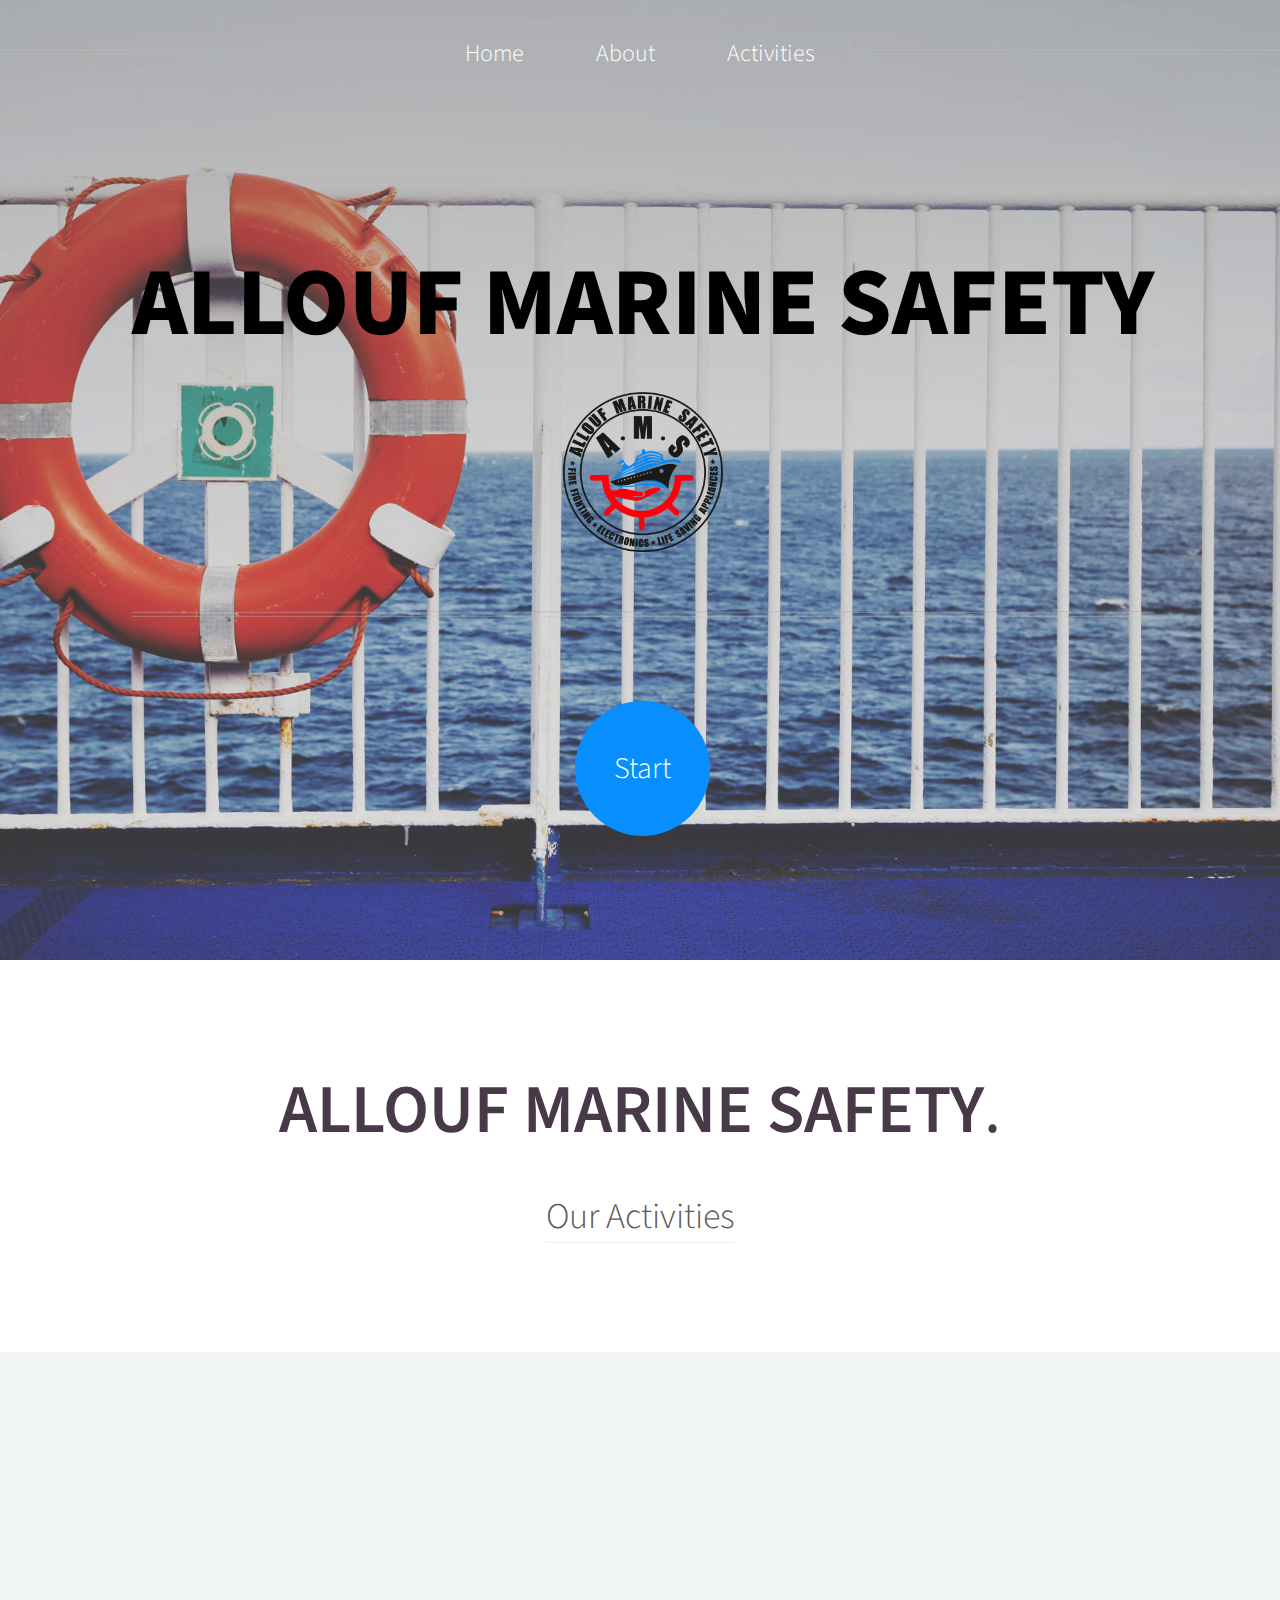
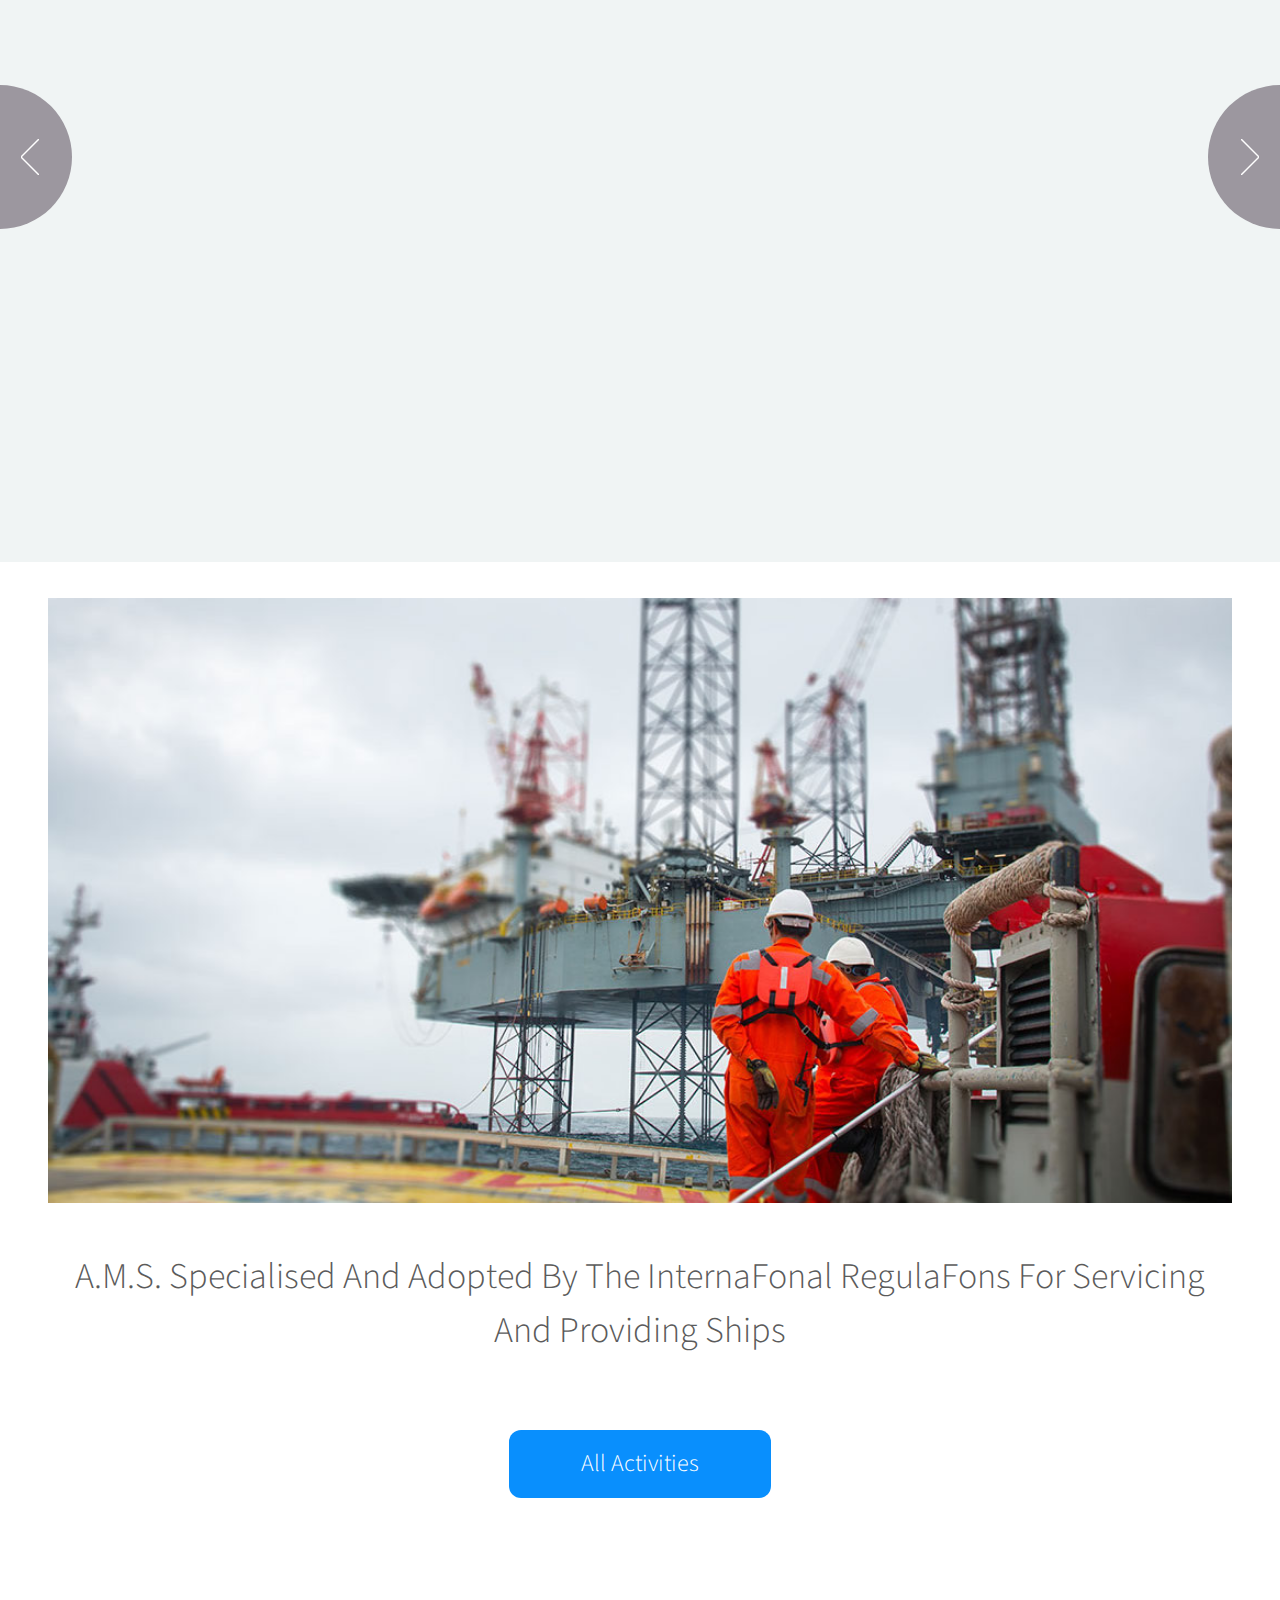
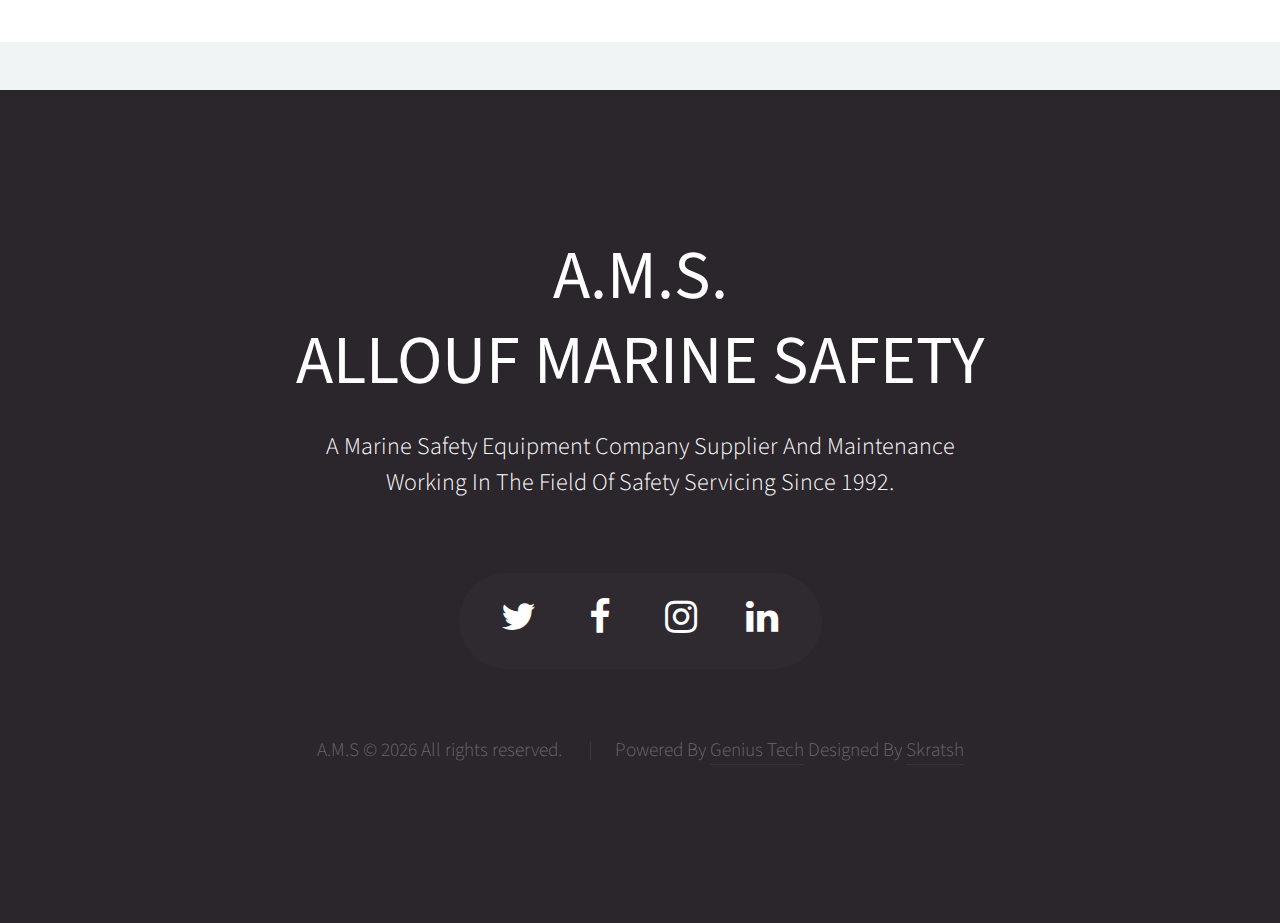
==== index.html @ 30d9bd60 "init" ====
<!DOCTYPE HTML>
<!--

	
-->
<html>

<head>
	<title>A.M.S.</title>
	<meta charset="utf-8" />
	<meta name="viewport" content="width=device-width, initial-scale=1" />
	<!--[if lte IE 8]><script src="assets/js/ie/html5shiv.js"></script><![endif]-->
	<link rel="stylesheet" href="assets/css/main.css" />
	<!--[if lte IE 8]><link rel="stylesheet" href="assets/css/ie8.css" /><![endif]-->
</head>

<body class="homepage">
	<div id="page-wrapper">

		<!-- Header -->
		<div id="header" class="home_bg">

			<!-- Inner -->
			<div class="inner">
				<header>
					<h1><a href="index.html" id="logo">ALLOUF MARINE SAFETY</a></h1>
					<img class="imglogo" src="images/logo.png">
					<hr />
					<!-- <p style="color: #000; font-weight: 700;">A Marine Safety Equipment Company Supplier And Maintenance
						<br>Working In The Field Of Safety Servicing Since 1992.
					</p> -->
				</header>
				<footer>
					<a href="#banner" class="button circled scrolly">Start</a>
				</footer>
			</div>

			<!-- Nav -->
			<nav id="nav">
				<ul>
					<!-- <li><img class="sitelogo" src="images/logo.png"></li> -->
					<li><a href="index.html">Home</a></li>
					<li><a href="about.html">About</a></li>
					<li><a href="Activities.html">Activities</a></li>
				</ul>
			</nav>

		</div>

		<!-- Banner -->
		<section id="banner">
			<header>
				<h2><strong>ALLOUF MARINE SAFETY</strong>.</h2>
				<p>
					<a href="activities.html">Our Activities</a>
				</p>
			</header>
		</section>

		<!-- Carousel -->
		<section class="carousel">
			<div class="reel">

				<article>
					<a href="Fire-Fighting.html" class="image featured"><img src="images/fire.jpg" alt="" /></a class=>
					<header>
						<h3><a>Fire Fighting</a></h3>
					</header>
					<p>We Do All Kinds Of Fire Fighting Equipment Servicing Such As Portable And Fixed Fire
						Extinguishers , Co2 System , E.E.B.D. And Medical Oxygen</p>
					<button><a href="Fire-Fighting.html">Read More</a></button>
				</article>


				<article>
					<a href="Life-Saving Appliances.html" class="image featured"><img src="images/appliances.jpg" alt="" /></a class=>
					<header>
						<h3><a>Life-Saving Appliances</a></h3>
					</header>
					<p>Making Either Annual Or Five Yearly Inspection For Launching Appliances Of Life Boat According To
						Imo Regulation MSC 125 ( 78 )</p>
					<button><a href="Life-Saving Appliances.html">Read More</a></button>
				</article>

				<article>
					<a href="Marine Electronic Equipment.html" class="image featured"><img src="images/electronic.jpg" alt="" /></a class=>
					<header>
						<h3><a>Marine Electronic services</a></h3>
					</header>
					<p>specialized engineers for inspection, maintenance, installing and providing of all radio equipment, electronic devices and GMDSS on board</p>
					<button><a href="Marine Electronic Equipment.html">Read More</a></button>
				</article>


				<article>
					<a href="Marine Technical service.html" class="image featured"><img src="images/technical.jpg" alt="" /></a class=>
					<header>
						<h3><a>Marine Technical service</a></h3>
					</header>
					<p>we provides an important role in maintaining of the operational readiness, safety, and efficiency of marine vessels... etc</p>
					<button><a href="Marine Technical service.html">Read More</a></button>
				</article>



				<article>
					<a href="Marine Electrical services.html" class="image featured"><img src="images/elec.jpg" alt="" /></a class=>
					<header>
						<h3><a>Marine Electrical services</a></h3>
					</header>
					<p>at ALLOUF MARINE SAFETY We provide, installing, wiring, inspection and maintenance of marine electric equipment.</p>
					<button><a href="Marine Electrical services.html">Read More</a></button>
				</article>


				<article>
					<a href="Monitoring and Communication system.html" class="image featured"><img src="images/pic14.jpg" alt="" /></a class=>
					<header>
						<h3><a>Monitoring and Communication system</a></h3>
					</header>
					<p>a veritey of services provided by our team in the service of the companies starting with İnstalling the full system passing with programing and more.</p>
					<button><a href="Monitoring and Communication system.html">Read More</a></button>
				</article>


				<article>
					<a href="Shipping.html" class="image featured"><img src="images/pic36.jpg" alt="" /></a class=>
					<header>
						<h3><a>Shipping services</a></h3>
					</header>
					<p>at ALLOUF MARINE SAFETY We Do All Kinds Of Shipping Servicing, Preparing & Following Up International Safety Management System (Ism).</p>
					<button><a href="Shipping.html">Read More</a></button>
				</article>
			</div>
		</section>
		<!-- Main -->
		<div class="wrapper style2">

			<article id="main" class="container special">
				<br>
				<a href="#" class="image featured"><img src="images/pic06.jpg" alt="" /></a>
				<header>
					<p>
						A.M.S. Specialised And Adopted By The InternaFonal RegulaFons For Servicing And Providing Ships
					</p>
				</header>
				<footer>
					<a href="activities.html" class="button">All Activities</a>
				</footer>
			</article>

		</div>
		<!-- Footer -->
		<div id="footer">
			<div class="container">
				<!-- <hr /> -->
				<center>
					<h2><a href="#">A.M.S. </a></h2>
				</center>
				<div class="row">
					<div class="12u">

						<!-- Contact -->
						<section class="contact">
							<header>
								<h2>ALLOUF MARINE SAFETY</h2>
							</header>
							<p>A Marine Safety Equipment Company Supplier And Maintenance<br>Working In The Field Of
								Safety Servicing Since 1992.</p>
							<ul class="icons">
								<li><a href="http://twitter.com/" target="_blank" class="icon fa-twitter"><span
											class="label">Twitter</span></a></li>
								<li><a href="http://Facebook.com/" target="_blank" class="icon fa-facebook"><span
											class="label">Facebook</span></a></li>
								<li><a href="http://Instagram.com/" target="_blank" class="icon fa-instagram"><span
											class="label">Instagram</span></a></li>
								<li><a href="http://linkedin.com/" target="_blank" class="icon fa-linkedin"><span
											class="label">Linkedin</span></a></li>
							</ul>
						</section>

						<!-- Copyright -->
						<div class="copyright">
							<ul class="menu">
								<li>A.M.S &copy;
									<script type="text/javascript">  document.write(new Date().getFullYear());</script>
									All rights reserved.
								</li>
								<li>Powered By <a href="http://geniustech.net" target="_blank">Genius Tech</a> Designed
									By <a href="http://skratsh.com" target="_blank">Skratsh</a></li>
							</ul>
						</div>

					</div>

				</div>
			</div>
		</div>

	</div>

	<!-- Scripts -->
	<script src="assets/js/jquery.min.js"></script>
	<script src="assets/js/jquery.dropotron.min.js"></script>
	<script src="assets/js/jquery.scrolly.min.js"></script>
	<script src="assets/js/jquery.onvisible.min.js"></script>
	<script src="assets/js/skel.min.js"></script>
	<script src="assets/js/util.js"></script>
	<!--[if lte IE 8]><script src="assets/js/ie/respond.min.js"></script><![endif]-->
	<script src="assets/js/main.js"></script>

</body>

</html>
---- assets/css/main.css ----
@import url("https://fonts.googleapis.com/css?family=Source+Sans+Pro:300,300italic,400,400italic,600");
@import url("font-awesome.min.css");

/*
	A.M.S.
	html5up.net | @ajlkn
	Free for personal and commercial use under the CCA 3.0 license (html5up.net/license)
*/

/* Reset */

html,
body,
div,
span,
applet,
object,
iframe,
h1,
h2,
h3,
h4,
h5,
h6,
p,
blockquote,
pre,
a,
abbr,
acronym,
address,
big,
cite,
code,
del,
dfn,
em,
img,
ins,
kbd,
q,
s,
samp,
small,
strike,
strong,
sub,
sup,
tt,
var,
b,
u,
i,
center,
dl,
dt,
dd,
ol,
ul,
li,
fieldset,
form,
label,
legend,
table,
caption,
tbody,
tfoot,
thead,
tr,
th,
td,
article,
aside,
canvas,
details,
embed,
figure,
figcaption,
footer,
header,
hgroup,
menu,
nav,
output,
ruby,
section,
summary,
time,
mark,
audio,
video {
	margin: 0;
	padding: 0;
	border: 0;
	font-size: 100%;
	font: inherit;
	vertical-align: baseline;
}

article,
aside,
details,
figcaption,
figure,
footer,
header,
hgroup,
menu,
nav,
section {
	display: block;
}

body {
	line-height: 1;
}

ol,
ul {
	list-style: none;
}

blockquote,
q {
	quotes: none;
}

blockquote:before,
blockquote:after,
q:before,
q:after {
	content: '';
	content: none;
}

table {
	border-collapse: collapse;
	border-spacing: 0;
}

body {
	-webkit-text-size-adjust: none;
	
}

/* Box Model */

*,
*:before,
*:after {
	-moz-box-sizing: border-box;
	-webkit-box-sizing: border-box;
	box-sizing: border-box;
}

/* Containers */

.container {
	margin-left: auto;
	margin-right: auto;
}

.container.\31 25\25 {
	width: 100%;
	max-width: 1750px;
	min-width: 1400px;
}

.container.\37 5\25 {
	width: 1050px;
}

.container.\35 0\25 {
	width: 700px;
}

.container.\32 5\25 {
	width: 350px;
}

.container {
	width: 1400px;
}

@media screen and (max-width: 1680px) {

	.container.\31 25\25 {
		width: 100%;
		max-width: 1500px;
		min-width: 1200px;
	}

	.container.\37 5\25 {
		width: 900px;
	}

	.container.\35 0\25 {
		width: 600px;
	}

	.container.\32 5\25 {
		width: 300px;
	}

	.container {
		width: 1200px;
	}

}

@media screen and (max-width: 1280px) {

	.container.\31 25\25 {
		width: 100%;
		max-width: 125%;
		min-width: 100%;
	}

	.container.\37 5\25 {
		width: 75%;
	}

	.container.\35 0\25 {
		width: 50%;
	}

	.container.\32 5\25 {
		width: 25%;
	}

	.container {
		width: 100%;
	}

}

@media screen and (max-width: 960px) {

	.container.\31 25\25 {
		width: 100%;
		max-width: 125%;
		min-width: 100%;
	}

	.container.\37 5\25 {
		width: 75%;
	}

	.container.\35 0\25 {
		width: 50%;
	}

	.container.\32 5\25 {
		width: 25%;
	}

	.container {
		width: 100%;
	}

}

@media screen and (max-width: 840px) {

	.container.\31 25\25 {
		width: 100%;
		max-width: 125%;
		min-width: 100%;
	}

	.container.\37 5\25 {
		width: 75%;
	}

	.container.\35 0\25 {
		width: 50%;
	}

	.container.\32 5\25 {
		width: 25%;
	}

	.container {
		width: 100% !important;
	}

}

@media screen and (max-width: 736px) {

	.container.\31 25\25 {
		width: 100%;
		max-width: 125%;
		min-width: 100%;
	}

	.container.\37 5\25 {
		width: 75%;
	}

	.container.\35 0\25 {
		width: 50%;
	}

	.container.\32 5\25 {
		width: 25%;
	}

	.container {
		width: 100% !important;
	}

}

/* Grid */

.row {
	border-bottom: solid 1px transparent;
	-moz-box-sizing: border-box;
	-webkit-box-sizing: border-box;
	box-sizing: border-box;
}

.row>* {
	float: left;
	-moz-box-sizing: border-box;
	-webkit-box-sizing: border-box;
	box-sizing: border-box;
}

.row:after,
.row:before {
	content: '';
	display: block;
	clear: both;
	height: 0;
}

.row.uniform>*> :first-child {
	margin-top: 0;
}

.row.uniform>*> :last-child {
	margin-bottom: 0;
}

.row.\30 \25>* {
	padding: 0px 0 0 0px;
}

.row.\30 \25 {
	margin: 0px 0 -1px 0px;
}

.row.uniform.\30 \25>* {
	padding: 0px 0 0 0px;
}

.row.uniform.\30 \25 {
	margin: 0px 0 -1px 0px;
}

.row>* {
	padding: 48px 0 0 48px;
}

.row {
	margin: -48px 0 -1px -48px;
}

.row.uniform>* {
	padding: 48px 0 0 48px;
}

.row.uniform {
	margin: -48px 0 -1px -48px;
}

.row.\32 00\25>* {
	padding: 96px 0 0 96px;
}

.row.\32 00\25 {
	margin: -96px 0 -1px -96px;
}

.row.uniform.\32 00\25>* {
	padding: 96px 0 0 96px;
}

.row.uniform.\32 00\25 {
	margin: -96px 0 -1px -96px;
}

.row.\31 50\25>* {
	padding: 72px 0 0 72px;
}

.row.\31 50\25 {
	margin: -72px 0 -1px -72px;
}

.row.uniform.\31 50\25>* {
	padding: 72px 0 0 72px;
}

.row.uniform.\31 50\25 {
	margin: -72px 0 -1px -72px;
}

.row.\35 0\25>* {
	padding: 24px 0 0 24px;
}

.row.\35 0\25 {
	margin: -24px 0 -1px -24px;
}

.row.uniform.\35 0\25>* {
	padding: 24px 0 0 24px;
}

.row.uniform.\35 0\25 {
	margin: -24px 0 -1px -24px;
}

.row.\32 5\25>* {
	padding: 12px 0 0 12px;
}

.row.\32 5\25 {
	margin: -12px 0 -1px -12px;
}

.row.uniform.\32 5\25>* {
	padding: 12px 0 0 12px;
}

.row.uniform.\32 5\25 {
	margin: -12px 0 -1px -12px;
}

.\31 2u,
.\31 2u\24 {
	width: 100%;
	clear: none;
	margin-left: 0;
}

.\31 1u,
.\31 1u\24 {
	width: 91.6666666667%;
	clear: none;
	margin-left: 0;
}

.\31 0u,
.\31 0u\24 {
	width: 83.3333333333%;
	clear: none;
	margin-left: 0;
}

.\39 u,
.\39 u\24 {
	width: 75%;
	clear: none;
	margin-left: 0;
}

.\38 u,
.\38 u\24 {
	width: 66.6666666667%;
	clear: none;
	margin-left: 0;
}

.\37 u,
.\37 u\24 {
	width: 58.3333333333%;
	clear: none;
	margin-left: 0;
}

.\36 u,
.\36 u\24 {
	width: 50%;
	clear: none;
	margin-left: 0;
}

.\35 u,
.\35 u\24 {
	width: 41.6666666667%;
	clear: none;
	margin-left: 0;
}

.\34 u,
.\34 u\24 {
	width: 33.3333333333%;
	clear: none;
	margin-left: 0;
}

.\33 u,
.\33 u\24 {
	width: 25%;
	clear: none;
	margin-left: 0;
}

.\32 u,
.\32 u\24 {
	width: 16.6666666667%;
	clear: none;
	margin-left: 0;
}

.\31 u,
.\31 u\24 {
	width: 8.3333333333%;
	clear: none;
	margin-left: 0;
}

.\31 2u\24+*,
.\31 1u\24+*,
.\31 0u\24+*,
.\39 u\24+*,
.\38 u\24+*,
.\37 u\24+*,
.\36 u\24+*,
.\35 u\24+*,
.\34 u\24+*,
.\33 u\24+*,
.\32 u\24+*,
.\31 u\24+* {
	clear: left;
}

.\-11u {
	margin-left: 91.66667%;
}

.\-10u {
	margin-left: 83.33333%;
}

.\-9u {
	margin-left: 75%;
}

.\-8u {
	margin-left: 66.66667%;
}

.\-7u {
	margin-left: 58.33333%;
}

.\-6u {
	margin-left: 50%;
}

.\-5u {
	margin-left: 41.66667%;
}

.\-4u {
	margin-left: 33.33333%;
}

.\-3u {
	margin-left: 25%;
}

.\-2u {
	margin-left: 16.66667%;
}

.\-1u {
	margin-left: 8.33333%;
}

@media screen and (max-width: 1680px) {

	.row>* {
		padding: 48px 0 0 48px;
	}

	.row {
		margin: -48px 0 -1px -48px;
	}

	.row.uniform>* {
		padding: 48px 0 0 48px;
	}

	.row.uniform {
		margin: -48px 0 -1px -48px;
	}

	.row.\32 00\25>* {
		padding: 96px 0 0 96px;
	}

	.row.\32 00\25 {
		margin: -96px 0 -1px -96px;
	}

	.row.uniform.\32 00\25>* {
		padding: 96px 0 0 96px;
	}

	.row.uniform.\32 00\25 {
		margin: -96px 0 -1px -96px;
	}

	.row.\31 50\25>* {
		padding: 72px 0 0 72px;
	}

	.row.\31 50\25 {
		margin: -72px 0 -1px -72px;
	}

	.row.uniform.\31 50\25>* {
		padding: 72px 0 0 72px;
	}

	.row.uniform.\31 50\25 {
		margin: -72px 0 -1px -72px;
	}

	.row.\35 0\25>* {
		padding: 24px 0 0 24px;
	}

	.row.\35 0\25 {
		margin: -24px 0 -1px -24px;
	}

	.row.uniform.\35 0\25>* {
		padding: 24px 0 0 24px;
	}

	.row.uniform.\35 0\25 {
		margin: -24px 0 -1px -24px;
	}

	.row.\32 5\25>* {
		padding: 12px 0 0 12px;
	}

	.row.\32 5\25 {
		margin: -12px 0 -1px -12px;
	}

	.row.uniform.\32 5\25>* {
		padding: 12px 0 0 12px;
	}

	.row.uniform.\32 5\25 {
		margin: -12px 0 -1px -12px;
	}

	.\31 2u\28wide\29,
	.\31 2u\24\28wide\29 {
		width: 100%;
		clear: none;
		margin-left: 0;
	}

	.\31 1u\28wide\29,
	.\31 1u\24\28wide\29 {
		width: 91.6666666667%;
		clear: none;
		margin-left: 0;
	}

	.\31 0u\28wide\29,
	.\31 0u\24\28wide\29 {
		width: 83.3333333333%;
		clear: none;
		margin-left: 0;
	}

	.\39 u\28wide\29,
	.\39 u\24\28wide\29 {
		width: 75%;
		clear: none;
		margin-left: 0;
	}

	.\38 u\28wide\29,
	.\38 u\24\28wide\29 {
		width: 66.6666666667%;
		clear: none;
		margin-left: 0;
	}

	.\37 u\28wide\29,
	.\37 u\24\28wide\29 {
		width: 58.3333333333%;
		clear: none;
		margin-left: 0;
	}

	.\36 u\28wide\29,
	.\36 u\24\28wide\29 {
		width: 50%;
		clear: none;
		margin-left: 0;
	}

	.\35 u\28wide\29,
	.\35 u\24\28wide\29 {
		width: 41.6666666667%;
		clear: none;
		margin-left: 0;
	}

	.\34 u\28wide\29,
	.\34 u\24\28wide\29 {
		width: 33.3333333333%;
		clear: none;
		margin-left: 0;
	}

	.\33 u\28wide\29,
	.\33 u\24\28wide\29 {
		width: 25%;
		clear: none;
		margin-left: 0;
	}

	.\32 u\28wide\29,
	.\32 u\24\28wide\29 {
		width: 16.6666666667%;
		clear: none;
		margin-left: 0;
	}

	.\31 u\28wide\29,
	.\31 u\24\28wide\29 {
		width: 8.3333333333%;
		clear: none;
		margin-left: 0;
	}

	.\31 2u\24\28wide\29+*,
	.\31 1u\24\28wide\29+*,
	.\31 0u\24\28wide\29+*,
	.\39 u\24\28wide\29+*,
	.\38 u\24\28wide\29+*,
	.\37 u\24\28wide\29+*,
	.\36 u\24\28wide\29+*,
	.\35 u\24\28wide\29+*,
	.\34 u\24\28wide\29+*,
	.\33 u\24\28wide\29+*,
	.\32 u\24\28wide\29+*,
	.\31 u\24\28wide\29+* {
		clear: left;
	}

	.\-11u\28wide\29 {
		margin-left: 91.66667%;
	}

	.\-10u\28wide\29 {
		margin-left: 83.33333%;
	}

	.\-9u\28wide\29 {
		margin-left: 75%;
	}

	.\-8u\28wide\29 {
		margin-left: 66.66667%;
	}

	.\-7u\28wide\29 {
		margin-left: 58.33333%;
	}

	.\-6u\28wide\29 {
		margin-left: 50%;
	}

	.\-5u\28wide\29 {
		margin-left: 41.66667%;
	}

	.\-4u\28wide\29 {
		margin-left: 33.33333%;
	}

	.\-3u\28wide\29 {
		margin-left: 25%;
	}

	.\-2u\28wide\29 {
		margin-left: 16.66667%;
	}

	.\-1u\28wide\29 {
		margin-left: 8.33333%;
	}

}

@media screen and (max-width: 1280px) {

	.row>* {
		padding: 36px 0 0 36px;
	}

	.row {
		margin: -36px 0 -1px -36px;
	}

	.row.uniform>* {
		padding: 36px 0 0 36px;
	}

	.row.uniform {
		margin: -36px 0 -1px -36px;
	}

	.row.\32 00\25>* {
		padding: 72px 0 0 72px;
	}

	.row.\32 00\25 {
		margin: -72px 0 -1px -72px;
	}

	.row.uniform.\32 00\25>* {
		padding: 72px 0 0 72px;
	}

	.row.uniform.\32 00\25 {
		margin: -72px 0 -1px -72px;
	}

	.row.\31 50\25>* {
		padding: 54px 0 0 54px;
	}

	.row.\31 50\25 {
		margin: -54px 0 -1px -54px;
	}

	.row.uniform.\31 50\25>* {
		padding: 54px 0 0 54px;
	}

	.row.uniform.\31 50\25 {
		margin: -54px 0 -1px -54px;
	}

	.row.\35 0\25>* {
		padding: 18px 0 0 18px;
	}

	.row.\35 0\25 {
		margin: -18px 0 -1px -18px;
	}

	.row.uniform.\35 0\25>* {
		padding: 18px 0 0 18px;
	}

	.row.uniform.\35 0\25 {
		margin: -18px 0 -1px -18px;
	}

	.row.\32 5\25>* {
		padding: 9px 0 0 9px;
	}

	.row.\32 5\25 {
		margin: -9px 0 -1px -9px;
	}

	.row.uniform.\32 5\25>* {
		padding: 9px 0 0 9px;
	}

	.row.uniform.\32 5\25 {
		margin: -9px 0 -1px -9px;
	}

	.\31 2u\28normal\29,
	.\31 2u\24\28normal\29 {
		width: 100%;
		clear: none;
		margin-left: 0;
	}

	.\31 1u\28normal\29,
	.\31 1u\24\28normal\29 {
		width: 91.6666666667%;
		clear: none;
		margin-left: 0;
	}

	.\31 0u\28normal\29,
	.\31 0u\24\28normal\29 {
		width: 83.3333333333%;
		clear: none;
		margin-left: 0;
	}

	.\39 u\28normal\29,
	.\39 u\24\28normal\29 {
		width: 75%;
		clear: none;
		margin-left: 0;
	}

	.\38 u\28normal\29,
	.\38 u\24\28normal\29 {
		width: 66.6666666667%;
		clear: none;
		margin-left: 0;
	}

	.\37 u\28normal\29,
	.\37 u\24\28normal\29 {
		width: 58.3333333333%;
		clear: none;
		margin-left: 0;
	}

	.\36 u\28normal\29,
	.\36 u\24\28normal\29 {
		width: 50%;
		clear: none;
		margin-left: 0;
	}

	.\35 u\28normal\29,
	.\35 u\24\28normal\29 {
		width: 41.6666666667%;
		clear: none;
		margin-left: 0;
	}

	.\34 u\28normal\29,
	.\34 u\24\28normal\29 {
		width: 33.3333333333%;
		clear: none;
		margin-left: 0;
	}

	.\33 u\28normal\29,
	.\33 u\24\28normal\29 {
		width: 25%;
		clear: none;
		margin-left: 0;
	}

	.\32 u\28normal\29,
	.\32 u\24\28normal\29 {
		width: 16.6666666667%;
		clear: none;
		margin-left: 0;
	}

	.\31 u\28normal\29,
	.\31 u\24\28normal\29 {
		width: 8.3333333333%;
		clear: none;
		margin-left: 0;
	}

	.\31 2u\24\28normal\29+*,
	.\31 1u\24\28normal\29+*,
	.\31 0u\24\28normal\29+*,
	.\39 u\24\28normal\29+*,
	.\38 u\24\28normal\29+*,
	.\37 u\24\28normal\29+*,
	.\36 u\24\28normal\29+*,
	.\35 u\24\28normal\29+*,
	.\34 u\24\28normal\29+*,
	.\33 u\24\28normal\29+*,
	.\32 u\24\28normal\29+*,
	.\31 u\24\28normal\29+* {
		clear: left;
	}

	.\-11u\28normal\29 {
		margin-left: 91.66667%;
	}

	.\-10u\28normal\29 {
		margin-left: 83.33333%;
	}

	.\-9u\28normal\29 {
		margin-left: 75%;
	}

	.\-8u\28normal\29 {
		margin-left: 66.66667%;
	}

	.\-7u\28normal\29 {
		margin-left: 58.33333%;
	}

	.\-6u\28normal\29 {
		margin-left: 50%;
	}

	.\-5u\28normal\29 {
		margin-left: 41.66667%;
	}

	.\-4u\28normal\29 {
		margin-left: 33.33333%;
	}

	.\-3u\28normal\29 {
		margin-left: 25%;
	}

	.\-2u\28normal\29 {
		margin-left: 16.66667%;
	}

	.\-1u\28normal\29 {
		margin-left: 8.33333%;
	}

}

@media screen and (max-width: 960px) {

	.row>* {
		padding: 32px 0 0 32px;
	}

	.row {
		margin: -32px 0 -1px -32px;
	}

	.row.uniform>* {
		padding: 32px 0 0 32px;
	}

	.row.uniform {
		margin: -32px 0 -1px -32px;
	}

	.row.\32 00\25>* {
		padding: 64px 0 0 64px;
	}

	.row.\32 00\25 {
		margin: -64px 0 -1px -64px;
	}

	.row.uniform.\32 00\25>* {
		padding: 64px 0 0 64px;
	}

	.row.uniform.\32 00\25 {
		margin: -64px 0 -1px -64px;
	}

	.row.\31 50\25>* {
		padding: 48px 0 0 48px;
	}

	.row.\31 50\25 {
		margin: -48px 0 -1px -48px;
	}

	.row.uniform.\31 50\25>* {
		padding: 48px 0 0 48px;
	}

	.row.uniform.\31 50\25 {
		margin: -48px 0 -1px -48px;
	}

	.row.\35 0\25>* {
		padding: 16px 0 0 16px;
	}

	.row.\35 0\25 {
		margin: -16px 0 -1px -16px;
	}

	.row.uniform.\35 0\25>* {
		padding: 16px 0 0 16px;
	}

	.row.uniform.\35 0\25 {
		margin: -16px 0 -1px -16px;
	}

	.row.\32 5\25>* {
		padding: 8px 0 0 8px;
	}

	.row.\32 5\25 {
		margin: -8px 0 -1px -8px;
	}

	.row.uniform.\32 5\25>* {
		padding: 8px 0 0 8px;
	}

	.row.uniform.\32 5\25 {
		margin: -8px 0 -1px -8px;
	}

	.\31 2u\28narrow\29,
	.\31 2u\24\28narrow\29 {
		width: 100%;
		clear: none;
		margin-left: 0;
	}

	.\31 1u\28narrow\29,
	.\31 1u\24\28narrow\29 {
		width: 91.6666666667%;
		clear: none;
		margin-left: 0;
	}

	.\31 0u\28narrow\29,
	.\31 0u\24\28narrow\29 {
		width: 83.3333333333%;
		clear: none;
		margin-left: 0;
	}

	.\39 u\28narrow\29,
	.\39 u\24\28narrow\29 {
		width: 75%;
		clear: none;
		margin-left: 0;
	}

	.\38 u\28narrow\29,
	.\38 u\24\28narrow\29 {
		width: 66.6666666667%;
		clear: none;
		margin-left: 0;
	}

	.\37 u\28narrow\29,
	.\37 u\24\28narrow\29 {
		width: 58.3333333333%;
		clear: none;
		margin-left: 0;
	}

	.\36 u\28narrow\29,
	.\36 u\24\28narrow\29 {
		width: 50%;
		clear: none;
		margin-left: 0;
	}

	.\35 u\28narrow\29,
	.\35 u\24\28narrow\29 {
		width: 41.6666666667%;
		clear: none;
		margin-left: 0;
	}

	.\34 u\28narrow\29,
	.\34 u\24\28narrow\29 {
		width: 33.3333333333%;
		clear: none;
		margin-left: 0;
	}

	.\33 u\28narrow\29,
	.\33 u\24\28narrow\29 {
		width: 25%;
		clear: none;
		margin-left: 0;
	}

	.\32 u\28narrow\29,
	.\32 u\24\28narrow\29 {
		width: 16.6666666667%;
		clear: none;
		margin-left: 0;
	}

	.\31 u\28narrow\29,
	.\31 u\24\28narrow\29 {
		width: 8.3333333333%;
		clear: none;
		margin-left: 0;
	}

	.\31 2u\24\28narrow\29+*,
	.\31 1u\24\28narrow\29+*,
	.\31 0u\24\28narrow\29+*,
	.\39 u\24\28narrow\29+*,
	.\38 u\24\28narrow\29+*,
	.\37 u\24\28narrow\29+*,
	.\36 u\24\28narrow\29+*,
	.\35 u\24\28narrow\29+*,
	.\34 u\24\28narrow\29+*,
	.\33 u\24\28narrow\29+*,
	.\32 u\24\28narrow\29+*,
	.\31 u\24\28narrow\29+* {
		clear: left;
	}

	.\-11u\28narrow\29 {
		margin-left: 91.66667%;
	}

	.\-10u\28narrow\29 {
		margin-left: 83.33333%;
	}

	.\-9u\28narrow\29 {
		margin-left: 75%;
	}

	.\-8u\28narrow\29 {
		margin-left: 66.66667%;
	}

	.\-7u\28narrow\29 {
		margin-left: 58.33333%;
	}

	.\-6u\28narrow\29 {
		margin-left: 50%;
	}

	.\-5u\28narrow\29 {
		margin-left: 41.66667%;
	}

	.\-4u\28narrow\29 {
		margin-left: 33.33333%;
	}

	.\-3u\28narrow\29 {
		margin-left: 25%;
	}

	.\-2u\28narrow\29 {
		margin-left: 16.66667%;
	}

	.\-1u\28narrow\29 {
		margin-left: 8.33333%;
	}

}

@media screen and (max-width: 840px) {

	.row>* {
		padding: 32px 0 0 32px;
	}

	.row {
		margin: -32px 0 -1px -32px;
	}

	.row.uniform>* {
		padding: 32px 0 0 32px;
	}

	.row.uniform {
		margin: -32px 0 -1px -32px;
	}

	.row.\32 00\25>* {
		padding: 64px 0 0 64px;
	}

	.row.\32 00\25 {
		margin: -64px 0 -1px -64px;
	}

	.row.uniform.\32 00\25>* {
		padding: 64px 0 0 64px;
	}

	.row.uniform.\32 00\25 {
		margin: -64px 0 -1px -64px;
	}

	.row.\31 50\25>* {
		padding: 48px 0 0 48px;
	}

	.row.\31 50\25 {
		margin: -48px 0 -1px -48px;
	}

	.row.uniform.\31 50\25>* {
		padding: 48px 0 0 48px;
	}

	.row.uniform.\31 50\25 {
		margin: -48px 0 -1px -48px;
	}

	.row.\35 0\25>* {
		padding: 16px 0 0 16px;
	}

	.row.\35 0\25 {
		margin: -16px 0 -1px -16px;
	}

	.row.uniform.\35 0\25>* {
		padding: 16px 0 0 16px;
	}

	.row.uniform.\35 0\25 {
		margin: -16px 0 -1px -16px;
	}

	.row.\32 5\25>* {
		padding: 8px 0 0 8px;
	}

	.row.\32 5\25 {
		margin: -8px 0 -1px -8px;
	}

	.row.uniform.\32 5\25>* {
		padding: 8px 0 0 8px;
	}

	.row.uniform.\32 5\25 {
		margin: -8px 0 -1px -8px;
	}

	.\31 2u\28narrower\29,
	.\31 2u\24\28narrower\29 {
		width: 100%;
		clear: none;
		margin-left: 0;
	}

	.\31 1u\28narrower\29,
	.\31 1u\24\28narrower\29 {
		width: 91.6666666667%;
		clear: none;
		margin-left: 0;
	}

	.\31 0u\28narrower\29,
	.\31 0u\24\28narrower\29 {
		width: 83.3333333333%;
		clear: none;
		margin-left: 0;
	}

	.\39 u\28narrower\29,
	.\39 u\24\28narrower\29 {
		width: 75%;
		clear: none;
		margin-left: 0;
	}

	.\38 u\28narrower\29,
	.\38 u\24\28narrower\29 {
		width: 66.6666666667%;
		clear: none;
		margin-left: 0;
	}

	.\37 u\28narrower\29,
	.\37 u\24\28narrower\29 {
		width: 58.3333333333%;
		clear: none;
		margin-left: 0;
	}

	.\36 u\28narrower\29,
	.\36 u\24\28narrower\29 {
		width: 50%;
		clear: none;
		margin-left: 0;
	}

	.\35 u\28narrower\29,
	.\35 u\24\28narrower\29 {
		width: 41.6666666667%;
		clear: none;
		margin-left: 0;
	}

	.\34 u\28narrower\29,
	.\34 u\24\28narrower\29 {
		width: 33.3333333333%;
		clear: none;
		margin-left: 0;
	}

	.\33 u\28narrower\29,
	.\33 u\24\28narrower\29 {
		width: 25%;
		clear: none;
		margin-left: 0;
	}

	.\32 u\28narrower\29,
	.\32 u\24\28narrower\29 {
		width: 16.6666666667%;
		clear: none;
		margin-left: 0;
	}

	.\31 u\28narrower\29,
	.\31 u\24\28narrower\29 {
		width: 8.3333333333%;
		clear: none;
		margin-left: 0;
	}

	.\31 2u\24\28narrower\29+*,
	.\31 1u\24\28narrower\29+*,
	.\31 0u\24\28narrower\29+*,
	.\39 u\24\28narrower\29+*,
	.\38 u\24\28narrower\29+*,
	.\37 u\24\28narrower\29+*,
	.\36 u\24\28narrower\29+*,
	.\35 u\24\28narrower\29+*,
	.\34 u\24\28narrower\29+*,
	.\33 u\24\28narrower\29+*,
	.\32 u\24\28narrower\29+*,
	.\31 u\24\28narrower\29+* {
		clear: left;
	}

	.\-11u\28narrower\29 {
		margin-left: 91.66667%;
	}

	.\-10u\28narrower\29 {
		margin-left: 83.33333%;
	}

	.\-9u\28narrower\29 {
		margin-left: 75%;
	}

	.\-8u\28narrower\29 {
		margin-left: 66.66667%;
	}

	.\-7u\28narrower\29 {
		margin-left: 58.33333%;
	}

	.\-6u\28narrower\29 {
		margin-left: 50%;
	}

	.\-5u\28narrower\29 {
		margin-left: 41.66667%;
	}

	.\-4u\28narrower\29 {
		margin-left: 33.33333%;
	}

	.\-3u\28narrower\29 {
		margin-left: 25%;
	}

	.\-2u\28narrower\29 {
		margin-left: 16.66667%;
	}

	.\-1u\28narrower\29 {
		margin-left: 8.33333%;
	}

}

@media screen and (max-width: 736px) {

	.row>* {
		padding: 20px 0 0 20px;
	}

	.row {
		margin: -20px 0 -1px -20px;
	}

	.row.uniform>* {
		padding: 20px 0 0 20px;
	}

	.row.uniform {
		margin: -20px 0 -1px -20px;
	}

	.row.\32 00\25>* {
		padding: 40px 0 0 40px;
	}

	.row.\32 00\25 {
		margin: -40px 0 -1px -40px;
	}

	.row.uniform.\32 00\25>* {
		padding: 40px 0 0 40px;
	}

	.row.uniform.\32 00\25 {
		margin: -40px 0 -1px -40px;
	}

	.row.\31 50\25>* {
		padding: 30px 0 0 30px;
	}

	.row.\31 50\25 {
		margin: -30px 0 -1px -30px;
	}

	.row.uniform.\31 50\25>* {
		padding: 30px 0 0 30px;
	}

	.row.uniform.\31 50\25 {
		margin: -30px 0 -1px -30px;
	}

	.row.\35 0\25>* {
		padding: 10px 0 0 10px;
	}

	.row.\35 0\25 {
		margin: -10px 0 -1px -10px;
	}

	.row.uniform.\35 0\25>* {
		padding: 10px 0 0 10px;
	}

	.row.uniform.\35 0\25 {
		margin: -10px 0 -1px -10px;
	}

	.row.\32 5\25>* {
		padding: 5px 0 0 5px;
	}

	.row.\32 5\25 {
		margin: -5px 0 -1px -5px;
	}

	.row.uniform.\32 5\25>* {
		padding: 5px 0 0 5px;
	}

	.row.uniform.\32 5\25 {
		margin: -5px 0 -1px -5px;
	}

	.\31 2u\28mobile\29,
	.\31 2u\24\28mobile\29 {
		width: 100%;
		clear: none;
		margin-left: 0;
	}

	.\31 1u\28mobile\29,
	.\31 1u\24\28mobile\29 {
		width: 91.6666666667%;
		clear: none;
		margin-left: 0;
	}

	.\31 0u\28mobile\29,
	.\31 0u\24\28mobile\29 {
		width: 83.3333333333%;
		clear: none;
		margin-left: 0;
	}

	.\39 u\28mobile\29,
	.\39 u\24\28mobile\29 {
		width: 75%;
		clear: none;
		margin-left: 0;
	}

	.\38 u\28mobile\29,
	.\38 u\24\28mobile\29 {
		width: 66.6666666667%;
		clear: none;
		margin-left: 0;
	}

	.\37 u\28mobile\29,
	.\37 u\24\28mobile\29 {
		width: 58.3333333333%;
		clear: none;
		margin-left: 0;
	}

	.\36 u\28mobile\29,
	.\36 u\24\28mobile\29 {
		width: 50%;
		clear: none;
		margin-left: 0;
	}

	.\35 u\28mobile\29,
	.\35 u\24\28mobile\29 {
		width: 41.6666666667%;
		clear: none;
		margin-left: 0;
	}

	.\34 u\28mobile\29,
	.\34 u\24\28mobile\29 {
		width: 33.3333333333%;
		clear: none;
		margin-left: 0;
	}

	.\33 u\28mobile\29,
	.\33 u\24\28mobile\29 {
		width: 25%;
		clear: none;
		margin-left: 0;
	}

	.\32 u\28mobile\29,
	.\32 u\24\28mobile\29 {
		width: 16.6666666667%;
		clear: none;
		margin-left: 0;
	}

	.\31 u\28mobile\29,
	.\31 u\24\28mobile\29 {
		width: 8.3333333333%;
		clear: none;
		margin-left: 0;
	}

	.\31 2u\24\28mobile\29+*,
	.\31 1u\24\28mobile\29+*,
	.\31 0u\24\28mobile\29+*,
	.\39 u\24\28mobile\29+*,
	.\38 u\24\28mobile\29+*,
	.\37 u\24\28mobile\29+*,
	.\36 u\24\28mobile\29+*,
	.\35 u\24\28mobile\29+*,
	.\34 u\24\28mobile\29+*,
	.\33 u\24\28mobile\29+*,
	.\32 u\24\28mobile\29+*,
	.\31 u\24\28mobile\29+* {
		clear: left;
	}

	.\-11u\28mobile\29 {
		margin-left: 91.66667%;
	}

	.\-10u\28mobile\29 {
		margin-left: 83.33333%;
	}

	.\-9u\28mobile\29 {
		margin-left: 75%;
	}

	.\-8u\28mobile\29 {
		margin-left: 66.66667%;
	}

	.\-7u\28mobile\29 {
		margin-left: 58.33333%;
	}

	.\-6u\28mobile\29 {
		margin-left: 50%;
	}

	.\-5u\28mobile\29 {
		margin-left: 41.66667%;
	}

	.\-4u\28mobile\29 {
		margin-left: 33.33333%;
	}

	.\-3u\28mobile\29 {
		margin-left: 25%;
	}

	.\-2u\28mobile\29 {
		margin-left: 16.66667%;
	}

	.\-1u\28mobile\29 {
		margin-left: 8.33333%;
	}

}

/* Basic */

body {
	background: #f0f4f4;
	color: #5b5b5b;
	font-size: 18pt !important;
	line-height: 1.85em;
	font-family: 'Source Sans Pro', sans-serif;
	font-weight: 300;
}

body.is-loading *,
body.is-loading *:after,
body.is-loading *:before {
	-moz-transition: none !important;
	-webkit-transition: none !important;
	-ms-transition: none !important;
	transition: none !important;
	-moz-animation: none !important;
	-webkit-animation: none !important;
	-ms-animation: none !important;
	animation: none !important;
}

input,
textarea,
select {
	font-size: 15pt;
	line-height: 1.85em;
	font-family: 'Source Sans Pro', sans-serif;
	font-weight: 300;
}

h1,
h2,
h3,
h4,
h5,
h6 {
	font-weight: 400;
	color: #483949;
	line-height: 1.25em;
}

h1 a,
h2 a,
h3 a,
h4 a,
h5 a,
h6 a {
	color: inherit;
	text-decoration: none;
	border-bottom-color: transparent;
}

h1 strong,
h2 strong,
h3 strong,
h4 strong,
h5 strong,
h6 strong {
	font-weight: 600;
}

h2 {
	font-size: 2.85em;
}

h3 {
	font-size: 1.25em;
}

h4 {
	font-size: 1em;
	margin: 0 0 0.25em 0;
}

strong,
b {
	font-weight: 400;
	color: #483949;
}

em,
i {
	font-style: italic;
}

a {
	color: inherit;
	border-bottom: solid 1px rgba(128, 128, 128, 0.15);
	text-decoration: none;
	-moz-transition: background-color 0.35s ease-in-out, color 0.35s ease-in-out, border-bottom-color 0.35s ease-in-out;
	-webkit-transition: background-color 0.35s ease-in-out, color 0.35s ease-in-out, border-bottom-color 0.35s ease-in-out;
	-ms-transition: background-color 0.35s ease-in-out, color 0.35s ease-in-out, border-bottom-color 0.35s ease-in-out;
	transition: background-color 0.35s ease-in-out, color 0.35s ease-in-out, border-bottom-color 0.35s ease-in-out;
}

a:hover {
	color: #048CFC;
	border-bottom-color: transparent;
}

sub {
	position: relative;
	top: 0.5em;
	font-size: 0.8em;
}

sup {
	position: relative;
	top: -0.5em;
	font-size: 0.8em;
}

blockquote {
	border-left: solid 0.5em #ddd;
	padding: 1em 0 1em 2em;
	font-style: italic;
}

p,
ul,
ol,
dl,
table {
	margin-bottom: 1em;
}

p {
	text-align: justify;
}

br.clear {
	clear: both;
}

hr {
	position: relative;
	display: block;
	border: 0;
	top: 4.5em;
	margin-bottom: 9em;
	height: 6px;
	border-top: solid 1px rgba(128, 128, 128, 0.2);
	border-bottom: solid 1px rgba(128, 128, 128, 0.2);
}

hr:before,
hr:after {
	content: '';
	position: absolute;
	top: -8px;
	display: block;
	width: 1px;
	height: 21px;
	background: rgba(128, 128, 128, 0.2);
}

hr:before {
	left: -1px;
}

hr:after {
	right: -1px;
}

.timestamp {
	color: rgba(128, 128, 128, 0.75);
	font-size: 0.8em;
}

/* Sections/Article */

section,
article {
	margin-bottom: 3em;
}

section> :last-child,
section:last-child,
article> :last-child,
article:last-child {
	margin-bottom: 0;
}

section.special>header,
section.special>footer,
article.special>header,
article.special>footer {
	text-align: center;
}

.row>section,
.row>article {
	margin-bottom: 0;
}

header {
	margin: 0 0 1em 0;
}

header>p {
	display: block;
	font-size: 1.5em;
	margin: 1em 0 2em 0;
	line-height: 1.5em;
	text-align: inherit;
}

footer {
	margin: 2.5em 0 0 0;
}

/* Image */

.image {
	position: relative;
	display: inline-block;
	border: 0;
	outline: 0;
}

.image img {
	display: inline-block;
	width: 100%;
}

.image.fit {
	display: inline-block;
	width: 100%;
}

.image.featured {
	display: inline-block;
	width: 100%;
	margin: 0 0 4em 0;
	max-height: 330px;
}

.image.left {
	float: left;
	margin: 0 2em 2em 0;
}

.image.centered {
	display: block;
	margin: 0 0 2em 0;
}

.image.centered img {
	margin: 0 auto;
	width: auto;
}

/* List */

ul.default {
	list-style: disc;
	padding-left: 1em;
}

ul.default li {
	padding-left: 0.5em;
}

ul.actions {
	margin: 3em 0 0 0;
}

form ul.actions {
	margin-top: 0;
}

ul.actions li {
	display: inline-block;
	margin: 0 0.75em 0 0.75em;
}

ul.actions li:first-child {
	margin-left: 0;
}

ul.actions li:last-child {
	margin-right: 0;
}

ul.divided li {
	border-top: solid 1px rgba(128, 128, 128, 0.2);
	padding-top: 1.5em;
	margin-top: 1.5em;
}

ul.divided li:first-child {
	border-top: 0;
	padding-top: 0;
	margin-top: 0;
}

ul.menu {
	height: 1em;
	line-height: 1em;
}

ul.menu li {
	display: inline-block;
	border-left: solid 1px rgba(128, 128, 128, 0.2);
	padding-left: 1.25em;
	margin-left: 1.25em;
}

ul.menu li:first-child {
	border-left: 0;
	padding-left: 0;
	margin-left: 0;
}

ul.icons {
	position: relative;
	background: rgba(128, 128, 128, 0.05);
	border-radius: 4em;
	display: inline-block;
	padding: 0.35em 0.75em 0.35em 0.75em;
	font-size: 1.25em;
	cursor: default;
}

ul.icons li {
	display: inline-block;
}

ul.icons li a {
	display: inline-block;
	background: none;
	width: 2.5em;
	height: 2.5em;
	line-height: 2.5em;
	text-align: center;
	border-radius: 100%;
	border: 0;
	color: inherit;
}

ul.icons li a:hover {
	color: #048CFC;
}

ol.default {
	list-style: decimal;
	padding-left: 1.25em;
}

ol.default li {
	padding-left: 0.25em;
}

/* Form */

form label {
	display: block;
	font-weight: 400;
	color: #483949;
	margin: 0 0 1em 0;
}

form input[type="text"],
form input[type="email"],
form input[type="password"],
form select,
form textarea {
	-webkit-appearance: none;
	display: block;
	border: 0;
	background: #fafafa;
	width: 100%;
	border-radius: 0.5em;
	border: solid 1px #E5E5E5;
	padding: 1em;
	-moz-transition: background-color 0.35s ease-in-out, border-color 0.35s ease-in-out;
	-webkit-transition: background-color 0.35s ease-in-out, border-color 0.35s ease-in-out;
	-ms-transition: background-color 0.35s ease-in-out, border-color 0.35s ease-in-out;
	transition: background-color 0.35s ease-in-out, border-color 0.35s ease-in-out;
}

form input[type="text"]:focus,
form input[type="email"]:focus,
form input[type="password"]:focus,
form select:focus,
form textarea:focus {
	background: #fff;
	border-color: #098ffd;
}

form input[type="text"],
form input[type="email"],
form input[type="password"],
form select {
	line-height: 1em;
}

form textarea {
	min-height: 9em;
}

form .formerize-placeholder {
	color: #555 !important;
}

form ::-webkit-input-placeholder {
	color: #555 !important;
}

form :-moz-placeholder {
	color: #555 !important;
}

form ::-moz-placeholder {
	color: #555 !important;
}

form :-ms-input-placeholder {
	color: #555 !important;
}

form ::-moz-focus-inner {
	border: 0;
}

/* Table */

table {
	width: 100%;
}

table.default {
	width: 100%;
}

table.default tbody tr {
	border-top: solid 1px #e5e5e5;
}

table.default tbody tr:first-child {
	border-top: 0;
}

table.default tbody tr:nth-child(2n+1) {
	background: #fafafa;
}

table.default td {
	padding: 0.5em 1em 0.5em 1em;
}

table.default th {
	text-align: left;
	font-weight: 400;
	padding: 0.5em 1em 0.5em 1em;
}

table.default thead {
	border-bottom: solid 2px #e5e5e5;
}

table.default tfoot {
	border-top: solid 2px #e5e5e5;
}

/* Button */

input[type="button"],
input[type="submit"],
input[type="reset"],
button,
.button {
	position: relative;
	display: inline-block;
	background: #098ffd;
	color: #fff;
	text-align: center;
	border-radius: 0.5em;
	text-decoration: none;
	padding: 0.65em 3em 0.65em 3em;
	border: 0;
	cursor: pointer;
	outline: 0;
	font-weight: 300;
	-moz-transition: background-color 0.35s ease-in-out, color 0.35s ease-in-out, border-bottom-color 0.35s ease-in-out;
	-webkit-transition: background-color 0.35s ease-in-out, color 0.35s ease-in-out, border-bottom-color 0.35s ease-in-out;
	-ms-transition: background-color 0.35s ease-in-out, color 0.35s ease-in-out, border-bottom-color 0.35s ease-in-out;
	transition: background-color 0.35s ease-in-out, color 0.35s ease-in-out, border-bottom-color 0.35s ease-in-out;
}

input[type="button"]:hover,
input[type="submit"]:hover,
input[type="reset"]:hover,
button:hover,
.button:hover {
	color: #fff;
	background: #048CFC;
}

input[type="button"].alt,
input[type="submit"].alt,
input[type="reset"].alt,
button.alt,
.button.alt {
	background: #2B252C;
}

input[type="button"].alt:hover,
input[type="submit"].alt:hover,
input[type="reset"].alt:hover,
button.alt:hover,
.button.alt:hover {
	background: #3B353C;
}

/* Post */

.post.stub {
	text-align: center;
}

.post.stub header {
	margin: 0;
}

/* Icons */

.icon {
	text-decoration: none;
}

.icon:before {
	display: inline-block;
	font-family: FontAwesome;
	font-size: 1.25em;
	text-decoration: none;
	font-style: normal;
	font-weight: normal;
	line-height: 1;
	-webkit-font-smoothing: antialiased;
	-moz-osx-font-smoothing: grayscale;
}

.icon>.label {
	display: none;
}

.icon.circled {
	position: relative;
	display: inline-block;
	background: #2b252c;
	color: #fff;
	border-radius: 100%;
	width: 3em;
	height: 3em;
	line-height: 3.25em;
	text-align: center;
	font-size: 1.25em;
}

header .icon.circled {
	margin: 0 0 2em 0;
}

/* Wrapper */

.wrapper {
	background: #fff;
	margin: 0 0 2em 0;
	padding: 6em 0 6em 0;
}

.wrapper.style2 {
	padding-top: 0;
}

/* Header */

.home_bg{
	background-image: url("../../images/header.jpg");
}
.camera_bg{
	background-image: url("../../images/V-Sat-System.jpg");
}
.technical_bg{
	background-image: url("../../images/technical.jpg");
}
.fire_bg{
	background-image: url("../../images/fire.jpg");
}
.electronic_bg{
	background-image: url("../../images/electronic.jpg");
}
.shipping_bg{
	background-image: url("../../images/pic36.jpg");
}
.appliances_bg{
	background-image: url("../../images/appliances.jpg");
}
.elect_bg{
	background-image: url("../../images/elec.jpg");
}

#header {
	position: relative;
	background-size: cover;
	background-position: center center;
	background-attachment: fixed;
	color: #fff;
	text-align: center;
	padding: 7.5em 0 2em 0;
	cursor: default;
}

#header:before {
	content: '';
	display: inline-block;
	vertical-align: middle;
	height: 100%;
}

#header .inner {
	position: relative;
	z-index: 1;
	margin: 0;
	display: inline-block;
	vertical-align: middle;
}

#header header {
	display: inline-block;
}

#header header>p {
	font-size: 1.25em;
	margin: 0;
}

#header h1 {
	color: #000;
	font-size: 3em;
	line-height: 1em;
}

#header h1 a {
	color: #000 !important;
	font-weight: 800;

}

#header .button {
	display: inline-block;
	border-radius: 100%;
	width: 4.5em;
	height: 4.5em;
	line-height: 4.5em;
	text-align: center;
	font-size: 1.25em;
	padding: 0;
}

#header hr {
	top: 1.5em;
	margin-bottom: 3em;
	border-bottom-color: rgba(192, 192, 192, 0.35);
	box-shadow: inset 0 1px 0 0 rgba(192, 192, 192, 0.35);
}

#header hr:before,
#header hr:after {
	background: rgba(192, 192, 192, 0.35);
}

#header footer {
	margin: 1em 0 0 0;
}

body.homepage #header {
	height: 100vh;
	min-height: 40em;
}

body.homepage #header h1 {
	font-size: 4em;
}

body.homepage #header:after {
	content: '';
	background: #1C0920;
	display: block;
	position: absolute;
	left: 0;
	top: 0;
	width: 100%;
	height: 100%;
	opacity: 0;
	-moz-transition: opacity 2.5s ease-in-out;
	-webkit-transition: opacity 2.5s ease-in-out;
	-ms-transition: opacity 2.5s ease-in-out;
	transition: opacity 2.5s ease-in-out;
	-moz-transition-delay: 0.5s;
	-webkit-transition-delay: 0.5s;
	-ms-transition-delay: 0.5s;
	transition-delay: 0.5s;
}

body.homepage.is-loading #header:after {
	opacity: 1;
}

/* Nav */

#nav {
	position: absolute;
	top: 0;
	left: 0;
	width: 100%;
	text-align: center;
	padding: 1.5em 0 1.5em 0;
	z-index: 1;
	overflow: hidden;
}

#nav>ul {
	line-height: 0px;
	position: relative;
	display: inline-block;
	margin: 0;
	height: 21px;
	border-left: solid 1px rgba(192, 192, 192, 0.35);
	border-right: solid 1px rgba(192, 192, 192, 0.35);
}

#nav>ul:before,
#nav>ul:after {
	content: '';
	display: block;
	width: 300%;
	position: absolute;
	top: 50%;
	margin-top: -2px;
	height: 5px;
	border-top: solid 1px rgba(192, 192, 192, 0.35);
	border-bottom: solid 1px rgba(192, 192, 192, 0.35);
}

#nav>ul:before {
	left: 100%;
	margin-left: 1px;
}

#nav>ul:after {
	right: 100%;
	margin-right: 1px;
}

#nav>ul>li {
	display: inline-block;
	margin: -9px 0.5em 0 0.5em;
	border-radius: 0.5em;
	padding: 0.85em;
	border: solid 1px transparent;
	-moz-transition: color 0.35s ease-in-out, border-color 0.35s ease-in-out;
	-webkit-transition: color 0.35s ease-in-out, border-color 0.35s ease-in-out;
	-ms-transition: color 0.35s ease-in-out, border-color 0.35s ease-in-out;
	transition: color 0.35s ease-in-out, border-color 0.35s ease-in-out;
}

#nav>ul>li.active {
	border-color: rgba(192, 192, 192, 0.35);
}

#nav>ul>li>a,
#nav>ul>li>span {
	display: block;
	color: inherit;
	text-decoration: none;
	border: 0;
	outline: 0;
}

#nav>ul>li>ul {
	display: none;
}

.dropotron {
	background: rgba(255, 255, 255, 0.975);
	padding: 1em 1.25em 1em 1.25em;
	line-height: 1em;
	height: auto;
	text-align: left;
	border-radius: 0.5em;
	box-shadow: 0 0.15em 0.25em 0 rgba(0, 0, 0, 0.25);
	min-width: 12em;
	margin-top: -1em;
}

.dropotron li {
	border-top: solid 1px rgba(128, 128, 128, 0.2);
	color: #5b5b5b;
}

.dropotron li:first-child {
	border-top: 0;
}

.dropotron li:hover {
	color: #048CFC;
}

.dropotron li a,
.dropotron li span {
	display: block;
	border: 0;
	padding: 0.5em 0 0.5em 0;
	-moz-transition: color 0.35s ease-in-out;
	-webkit-transition: color 0.35s ease-in-out;
	-ms-transition: color 0.35s ease-in-out;
	transition: color 0.35s ease-in-out;
}

.dropotron.level-0 {
	margin-top: 2em;
	font-size: 0.9em;
}

.dropotron.level-0:before {
	content: '';
	position: absolute;
	left: 50%;
	top: -0.7em;
	margin-left: -0.75em;
	border-bottom: solid 0.75em rgba(255, 255, 255, 0.975);
	border-left: solid 0.75em rgba(64, 64, 64, 0);
	border-right: solid 0.75em rgba(64, 64, 64, 0);
}

/* Banner */

#banner {
	background: #fff;
	text-align: center;
	padding: 4.5em 0 4.5em 0;
	margin-bottom: 0;
}

#banner header>p {
	margin-bottom: 0;
}

/* Content */

#content>hr {
	top: 3em;
	margin-bottom: 6em;
}

#content>section {
	margin-bottom: 0;
}

/* Sidebar */

#sidebar>hr {
	top: 3em;
	margin-bottom: 6em;
}

#sidebar>hr.first {
	display: none;
}

#sidebar>section {
	margin-bottom: 0;
}

/* Main */

#main {
	margin-bottom: 0;
}

#main section:first-of-type {
	padding-top: 2em;
}

/* Footer */

#footer {
	position: relative;
	overflow: hidden;
	padding: 6em 0 6em 0;
	background: #2b252c;
	color: #fff;
}

#footer .icon.circled {
	background: #fff;
	color: #2b252c;
}

#footer header {
	text-align: center;
	cursor: default;
}

#footer h2,
#footer h3,
#footer h4,
#footer h5,
#footer h6 {
	color: #fff;
}

#footer .contact {
	text-align: center;
}

#footer .contact p {
	text-align: center;
	margin: 0 0 3em 0;
}

#footer .copyright {
	text-align: center;
	color: rgba(128, 128, 128, 0.75);
	font-size: 0.8em;
	cursor: default;
}

#footer .copyright a {
	color: rgba(128, 128, 128, 0.75);
}

#footer .copyright a:hover {
	color: rgba(212, 212, 212, 0.85);
}

/* Carousel */

.carousel {
	position: relative;
	overflow: hidden;
	padding: 2em 0 2em 0;
	margin-bottom: 0;
}

.carousel .forward,
.carousel .backward {
	position: absolute;
	top: 50%;
	width: 6em;
	height: 12em;
	margin-top: -6em;
	cursor: pointer;
}

.carousel .forward:before,
.carousel .backward:before {
	content: '';
	display: block;
	width: 6em;
	height: 6em;
	border-radius: 100%;
	background-color: rgba(72, 57, 73, 0.5);
	position: absolute;
	top: 50%;
	margin-top: -3em;
	-moz-transition: background-color 0.35s ease-in-out;
	-webkit-transition: background-color 0.35s ease-in-out;
	-o-transition: background-color 0.35s ease-in-out;
	-ms-transition: background-color 0.35s ease-in-out;
	transition: background-color 0.35s ease-in-out;
	-webkit-backface-visibility: hidden;
}

.carousel .forward:after,
.carousel .backward:after {
	content: '';
	width: 3em;
	height: 3em;
	position: absolute;
	top: 50%;
	margin: -1.5em 0 0 0;
	background: url("images/arrow.svg") no-repeat center center;
}

.carousel .forward:hover:before,
.carousel .backward:hover:before {
	background-color:#0567a9df;
}

.carousel .forward {
	right: 0;
}

.carousel .forward:before {
	right: -3em;
}

.carousel .forward:after {
	right: -0.25em;
}

.carousel .backward {
	left: 0;
}

.carousel .backward:before {
	left: -3em;
}

.carousel .backward:after {
	left: -0.25em;
	-moz-transform: scaleX(-1);
	-webkit-transform: scaleX(-1);
	-ms-transform: scaleX(-1);
	transform: scaleX(-1);
}

.carousel .reel {
	white-space: nowrap;
	position: relative;
	-webkit-overflow-scrolling: touch;
	padding: 0 2em 0 2em;
}

.carousel article {
	display: inline-block;
	width: 18em;
	background: #fff;
	text-align: center;
	padding: 0 1em 3em 1em;
	margin: 0 2em 0 0;
	white-space: normal;
	opacity: 1.0;
	-moz-transition: opacity 0.75s ease-in-out;
	-webkit-transition: opacity 0.75s ease-in-out;
	-ms-transition: opacity 0.75s ease-in-out;
	transition: opacity 0.75s ease-in-out;
}

.carousel article.loading {
	opacity: 0;
}

.carousel article .image {
	position: relative;
	left: -1em;
	top: 0;
	width: auto;
	margin-right: -2em;
	margin-bottom: 3em;
}

.carousel article p {
	text-align: center;
}

/* Wide */

@media screen and (max-width: 1680px) {

	/* Basic */

	body,
	input,
	textarea,
	select {
		font-size: 14pt;
		line-height: 1.75em;
	}

	/* Carousel */

	.carousel {
		padding: 1.5em 0 1.5em 0;
	}

	.carousel .reel {
		padding: 0 1.5em 0 1.5em;
	}

	.carousel article {
		width: 18em;
		margin: 0 1.25em 0 0;
	}

}

/* Normal */

@media screen and (max-width: 1280px) {

	/* Basic */

	body,
	input,
	textarea,
	select {
		font-size: 12pt;
		line-height: 1.5em;
	}

	/* Wrapper */

	.wrapper {
		padding-left: 2em;
		padding-right: 2em;
	}

	/* Header */

	#header {
		background-attachment: scroll;
	}

	#header .inner {
		padding-left: 2em;
		padding-right: 2em;
	}

	/* Banner */

	#banner {
		padding-left: 2em;
		padding-right: 2em;
	}

	/* Footer */

	#footer {
		padding-left: 2em;
		padding-right: 2em;
	}

}

/* Narrow */

/* Narrower */

@media screen and (max-width: 840px) {

	/* Basic */

	body,
	input,
	textarea,
	select {
		font-size: 13pt;
		line-height: 1.65em;
	}

	.tweet {
		text-align: center;
	}

	.timestamp {
		display: block;
		text-align: center;
	}

	/* Footer */

	#footer {
		padding: 4em 2em 4em 2em;
	}

	/* Carousel */

	.carousel {
		padding: 1.25em 0 1.25em 0;
	}

	.carousel article {
		width: 18em;
		margin: 0 1em 0 0;
	}

}

/* Mobile */

#navPanel,
#titleBar {
	display: none;
}

@media screen and (max-width: 736px) {

	/* Basic */

	html,
	body {
		overflow-x: hidden;
	}

	body,
	input,
	textarea,
	select {
		font-size: 12.5pt;
		line-height: 1.5em;
	}

	h2 {
		font-size: 1.75em;
	}

	h3 {
		font-size: 1.25em;
	}

	hr {
		top: 3em;
		margin-bottom: 6em;
	}

	/* Section/Article */

	section,
	article {
		margin-bottom: 2em;
	}

	section:last-child,
	article:last-child {
		margin-bottom: 0;
	}

	.row>section,
	.row>article {
		margin-bottom: 2em;
	}

	header>p {
		font-size: 1.25em;
	}

	/* Image */

	.image.featured {
		margin: 0 0 2em 0;
	}

	.image.left {
		margin: 0 1em 1em 0;
	}

	.image.centered {
		margin: 0 0 1em 0;
	}

	/* List */

	form ul.actions {
		margin-top: 0;
	}

	ul.actions li {
		display: block;
		margin: 0.75em 0 0 0;
	}

	ul.actions li:first-child {
		margin-top: 0;
	}

	ul.menu {
		height: auto;
		text-align: center;
	}

	ul.menu li {
		display: block;
		border: 0;
		padding: 0.75em 0 0 0;
		margin: 0;
	}

	ul.menu li:first-child {
		padding-top: 0;
	}

	ul.icons {
		font-size: 1em;
		padding: 0.35em 0.5em 0.35em 0.5em;
	}

	ul.icons li a {
		width: 2.25em;
	}

	/* Button */

	input[type="button"],
	input[type="submit"],
	input[type="reset"],
	button,
	.button {
		display: block;
		padding: 0;
		line-height: 3em;
		width: 100%;
	}

	/* Off-Canvas Navigation */

	#page-wrapper {
		-moz-backface-visibility: hidden;
		-webkit-backface-visibility: hidden;
		-ms-backface-visibility: hidden;
		backface-visibility: hidden;
		-moz-transition: -moz-transform 0.5s ease;
		-webkit-transition: -webkit-transform 0.5s ease;
		-ms-transition: -ms-transform 0.5s ease;
		transition: transform 0.5s ease;
		padding-bottom: 1px;
	}

	#navButton {
		-moz-backface-visibility: hidden;
		-webkit-backface-visibility: hidden;
		-ms-backface-visibility: hidden;
		backface-visibility: hidden;
		-moz-transition: -moz-transform 0.5s ease;
		-webkit-transition: -webkit-transform 0.5s ease;
		-ms-transition: -ms-transform 0.5s ease;
		transition: transform 0.5s ease;
		display: block;
		height: 44px;
		left: 0;
		position: fixed;
		top: 0;
		width: 100%;
		z-index: 10001;
	}

	#navButton .toggle {
		position: absolute;
		left: 0;
		top: 0;
		width: 100%;
		height: 100%;
		border: 0;
		outline: 0;
	}

	#navButton .toggle:before {
		font-family: FontAwesome;
		text-decoration: none;
		font-style: normal;
		font-weight: normal;
		-webkit-font-smoothing: antialiased;
		-moz-osx-font-smoothing: grayscale;
		content: '\f0c9';
		color: #fff;
		color: rgba(255, 255, 255, 0.75);
		text-align: center;
		display: block;
		font-size: 14px;
		width: 80px;
		height: 30px;
		line-height: 30px;
		position: absolute;
		left: 50%;
		margin-left: -40px;
		background: rgba(132, 128, 136, 0.75);
		border-top: 0;
		border-radius: 0 0 0.35em 0.35em;
	}

	#navPanel {
		-moz-backface-visibility: hidden;
		-webkit-backface-visibility: hidden;
		-ms-backface-visibility: hidden;
		backface-visibility: hidden;
		-moz-transform: translateY(-50vh);
		-webkit-transform: translateY(-50vh);
		-ms-transform: translateY(-50vh);
		transform: translateY(-50vh);
		-moz-transition: -moz-transform 0.5s ease;
		-webkit-transition: -webkit-transform 0.5s ease;
		-ms-transition: -ms-transform 0.5s ease;
		transition: transform 0.5s ease;
		display: block;
		height: 50vh;
		left: 0;
		overflow-y: auto;
		position: fixed;
		top: 0;
		width: 100%;
		z-index: 10002;
		background: #1f1920;
		box-shadow: inset 0px -2px 5px 0px rgba(0, 0, 0, 0.25);
		font-size: 1em;
	}

	#navPanel:before {
		content: '';
		display: block;
		position: absolute;
		left: 0;
		top: 0;
		width: 100%;
		height: 100%;
		background: url("images/overlay.png");
		background-size: 128px 128px;
	}

	#navPanel .link {
		position: relative;
		z-index: 1;
		display: block;
		text-decoration: none;
		padding: 0.5em;
		color: #ddd;
		border: 0;
		border-top: dotted 1px rgba(255, 255, 255, 0.05);
	}

	#navPanel .link:first-child {
		border-top: 0;
	}

	#navPanel .link.depth-0 {
		color: #fff;
		font-weight: 600;
	}

	#navPanel .indent-1 {
		display: inline-block;
		width: 1em;
	}

	#navPanel .indent-2 {
		display: inline-block;
		width: 2em;
	}

	#navPanel .indent-3 {
		display: inline-block;
		width: 3em;
	}

	#navPanel .indent-4 {
		display: inline-block;
		width: 4em;
	}

	#navPanel .indent-5 {
		display: inline-block;
		width: 5em;
	}

	#navPanel .depth-0 {
		color: #fff;
	}

	body.navPanel-visible #page-wrapper {
		-moz-transform: translateY(50vh);
		-webkit-transform: translateY(50vh);
		-ms-transform: translateY(50vh);
		transform: translateY(50vh);
	}

	body.navPanel-visible #navButton {
		-moz-transform: translateY(50vh);
		-webkit-transform: translateY(50vh);
		-ms-transform: translateY(50vh);
		transform: translateY(50vh);
	}

	body.navPanel-visible #navPanel {
		-moz-transform: translateY(0);
		-webkit-transform: translateY(0);
		-ms-transform: translateY(0);
		transform: translateY(0);
		text-align: center;
		padding-top: 30px;
	}

	/* Wrapper */

	.wrapper {
		padding: 3em 1em 3em 1em;
	}

	/* Header */

	#header {
		background-attachment: scroll;
		padding: 2.5em 0 0 0;
	}

	#header .inner {
		padding-top: 1.5em;
		padding-left: 1em;
		padding-right: 1em;
	}

	#header header>p {
		font-size: 1em;
	}

	#header h1 {
		font-size: 1.75em;
	}

	#header hr {
		top: 1em;
		margin-bottom: 2.5em;
	}

	body.homepage #header {
		min-height: 0;
		padding: 5.5em 0 5em 0;
		height: auto;
	}

	body.homepage #header:before {
		display: none;
	}

	body.homepage #header h1 {
		font-size: 2.5em;
	}

	/* Nav */

	#nav {
		display: none;
	}

	/* Banner */

	#banner {
		padding: 3em 2em 3em 2em;
	}

	/* Sidebar */

	#sidebar>hr:first-of-type {
		display: block;
	}

	/* Main */

	#main>header {
		text-align: center;
	}

	/* Footer */

	#footer {
		padding-left: 1em;
		padding-right: 1em;
	}

	/* Carousel */

	.carousel {
		padding: 0.5em 0 0.5em 0;
	}

	.carousel .reel {
		padding: 0 0.5em 0 0.5em;
	}

	.carousel article {
		width: 14em;
		padding-bottom: 2em;
		margin: 0 0.5em 0 0;
	}

	.carousel article .image {
		margin-bottom: 2em;
	}

}


.imglogo {
	height: 200px;
	width: auto;
	padding-top: 40px;
}

.sitelogo {
	height: 60px;
	width: auto;
}
---- assets/css/ie8.css ----
/*
	A.M.S.
	html5up.net | @ajlkn
	Free for personal and commercial use under the CCA 3.0 license (html5up.net/license)
*/

/* Basic */

	a {
		border-bottom: solid 1px #ddd;
	}

	hr {
		border-top: solid 1px #777;
		border-bottom: solid 1px #777;
	}

	.timestamp {
		color: #777;
	}

/* Section/Article */

	section > .last-child, section.last-child, article > .last-child, article.last-child {
		margin-bottom: 0;
	}

/* List */

	ul.divided li {
		border-top: solid 1px #777;
	}

	ul.menu li {
		border-left: solid 1px #777;
	}

	ul.icons {
		background: #333;
		-ms-behavior: url("assets/js/ie/PIE.htc");
	}

/* Button */

	.button {
		-ms-behavior: url("assets/js/ie/PIE.htc");
	}

/* Icons */

	.icon.circled {
		-ms-behavior: url("assets/js/ie/PIE.htc");
	}

/* Header */

	#header {
		-ms-behavior: url("assets/js/ie/backgroundsize.min.htc");
	}

	body.homepage #header {
		height: auto;
		min-height: 0;
		padding: 12em 0 12em 0;
	}

		body.homepage #header:after {
			display: none;
		}

/* Nav */

	#nav > ul:before, #nav > ul:after {
		border-top: solid 1px #777;
		border-bottom: solid 1px #777;
	}

	#nav > ul > li {
		-ms-behavior: url("assets/js/ie/PIE.htc");
	}

		#nav > ul > li.active {
			border-color: #999;
		}

	.dropotron {
		background: #fff;
		-ms-behavior: url("assets/js/ie/PIE.htc");
	}

		.dropotron li {
			border-color: #eee;
			padding-right: 1em;
			color: #5b5b5b;
		}

		.dropotron.level-0 {
			box-shadow: none !important;
			margin-top: 1em;
		}

/* Carousel */

	.carousel .forward, .carousel .backward {
		border-radius: 100%;
		background-color: #483949;
		width: 7em;
		height: 7em;
		margin-top: -3.5em;
		border-radius: 100%;
		-ms-behavior: url("assets/js/ie/PIE.htc");
	}

		.carousel .forward:before, .carousel .backward:before {
			display: none;
		}

	.carousel .forward {
		right: -3.5em;
	}

	.carousel .backward {
		left: -3.5em;
	}

/* Footer */

	#footer ul.divided li {
		border-color: #3B373C;
	}

	#footer ul.menu li {
		border-color: #3B373C;
	}

	#footer hr {
		border-color: #3B373C;
	}

	#footer .icons {
		background: #2F2930;
	}

	#footer .copyright {
		color: #777;
	}

		#footer .copyright a {
			color: #aaa;
			border: 0;
		}

			#footer .copyright a:hover {
				color: #ccc;
			}
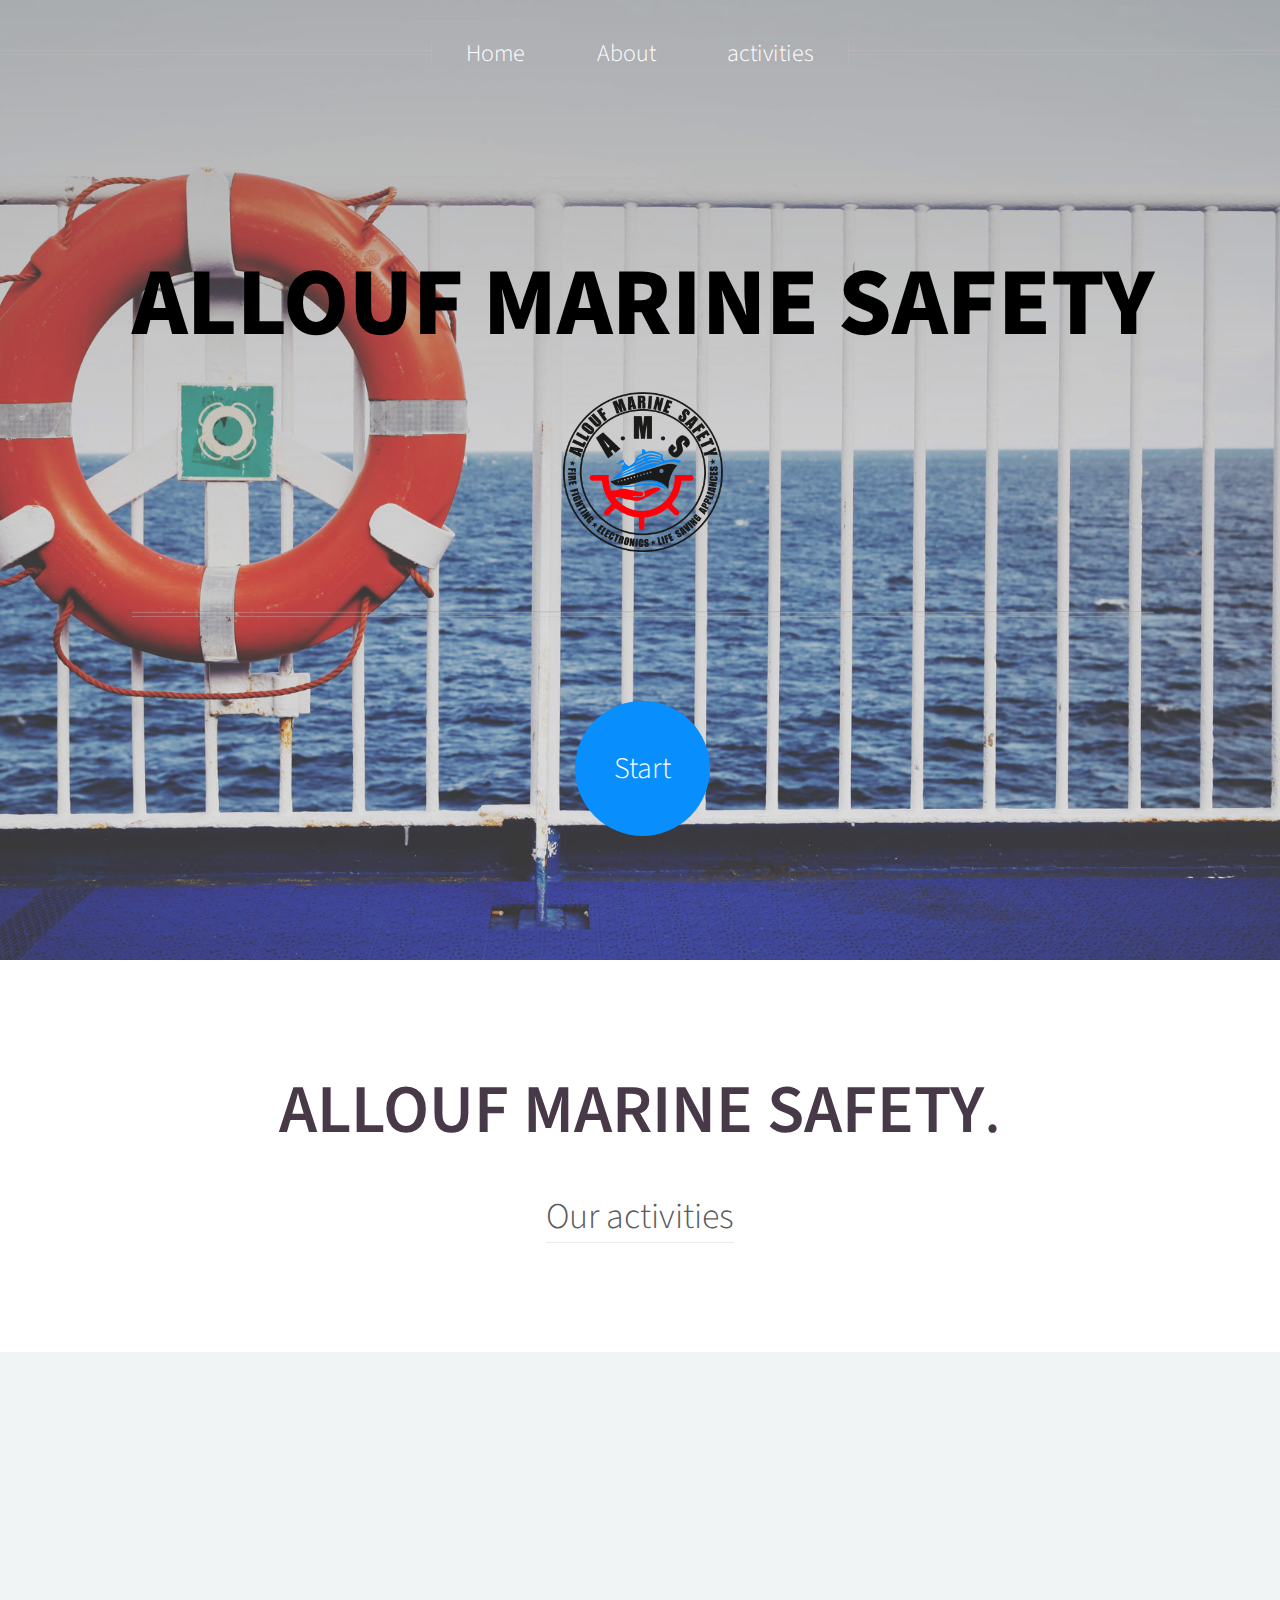
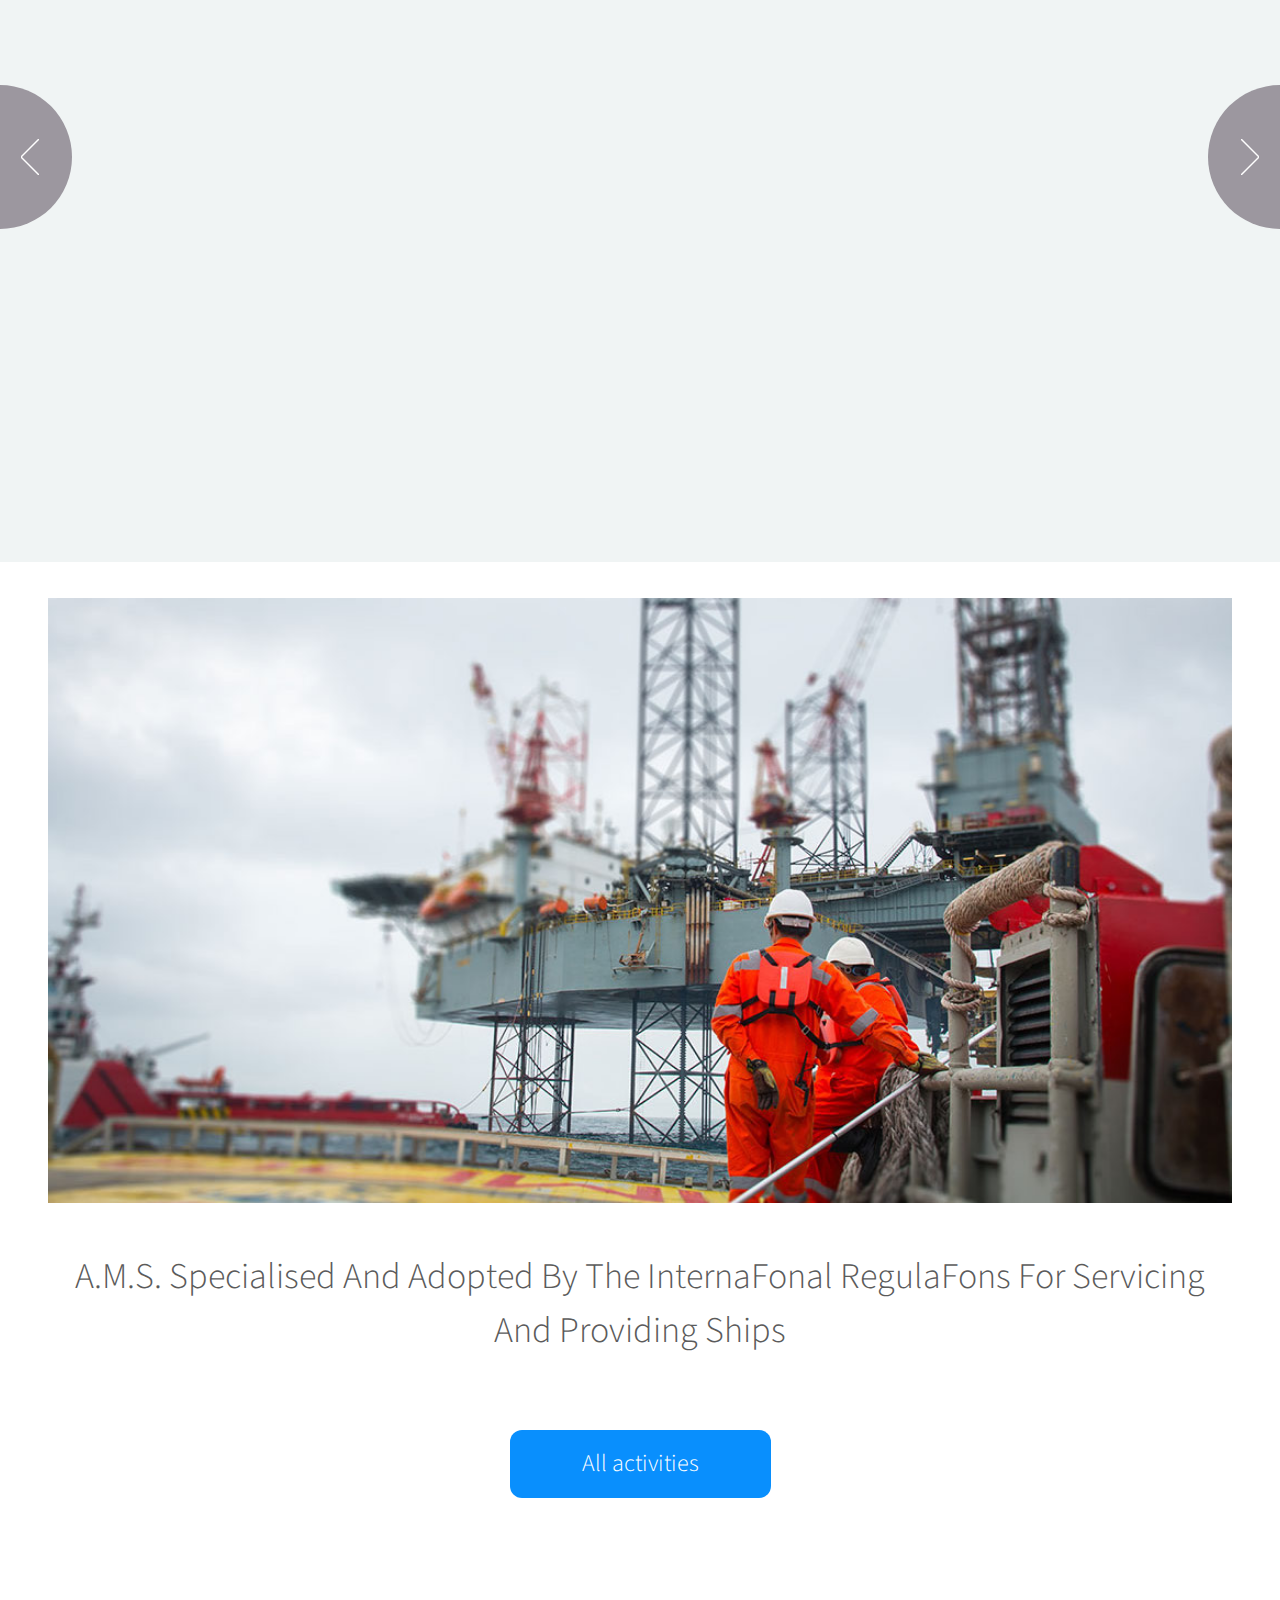
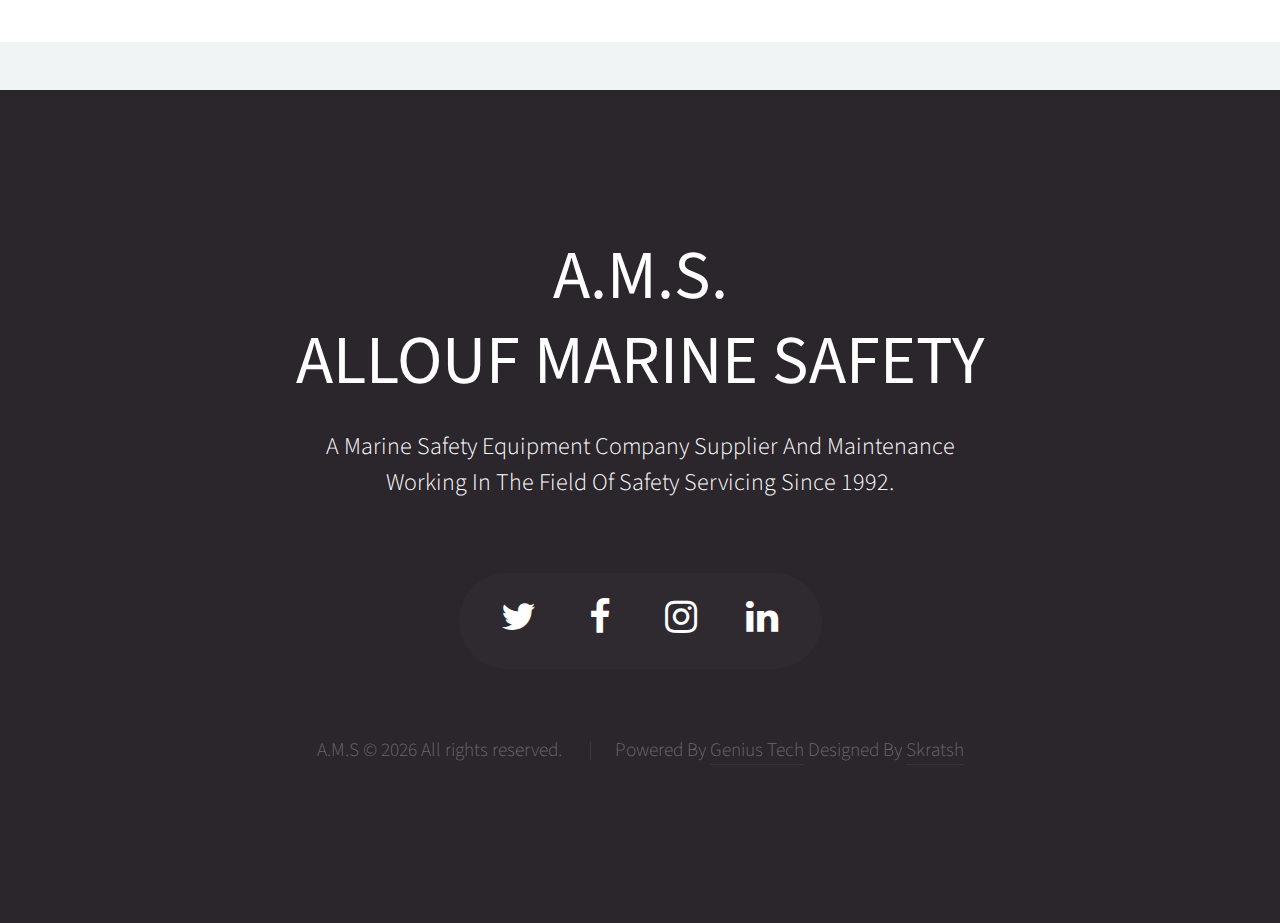
==== commit 7bd5c215: "links" ====
--- a/index.html
+++ b/index.html
@@ -41,7 +41,7 @@
 					<!-- <li><img class="sitelogo" src="images/logo.png"></li> -->
 					<li><a href="index.html">Home</a></li>
 					<li><a href="about.html">About</a></li>
-					<li><a href="Activities.html">Activities</a></li>
+					<li><a href="activities.html">activities</a></li>
 				</ul>
 			</nav>
 
@@ -52,7 +52,7 @@
 			<header>
 				<h2><strong>ALLOUF MARINE SAFETY</strong>.</h2>
 				<p>
-					<a href="activities.html">Our Activities</a>
+					<a href="activities.html">Our activities</a>
 				</p>
 			</header>
 		</section>
@@ -145,7 +145,7 @@
 					</p>
 				</header>
 				<footer>
-					<a href="activities.html" class="button">All Activities</a>
+					<a href="activities.html" class="button">All activities</a>
 				</footer>
 			</article>
 
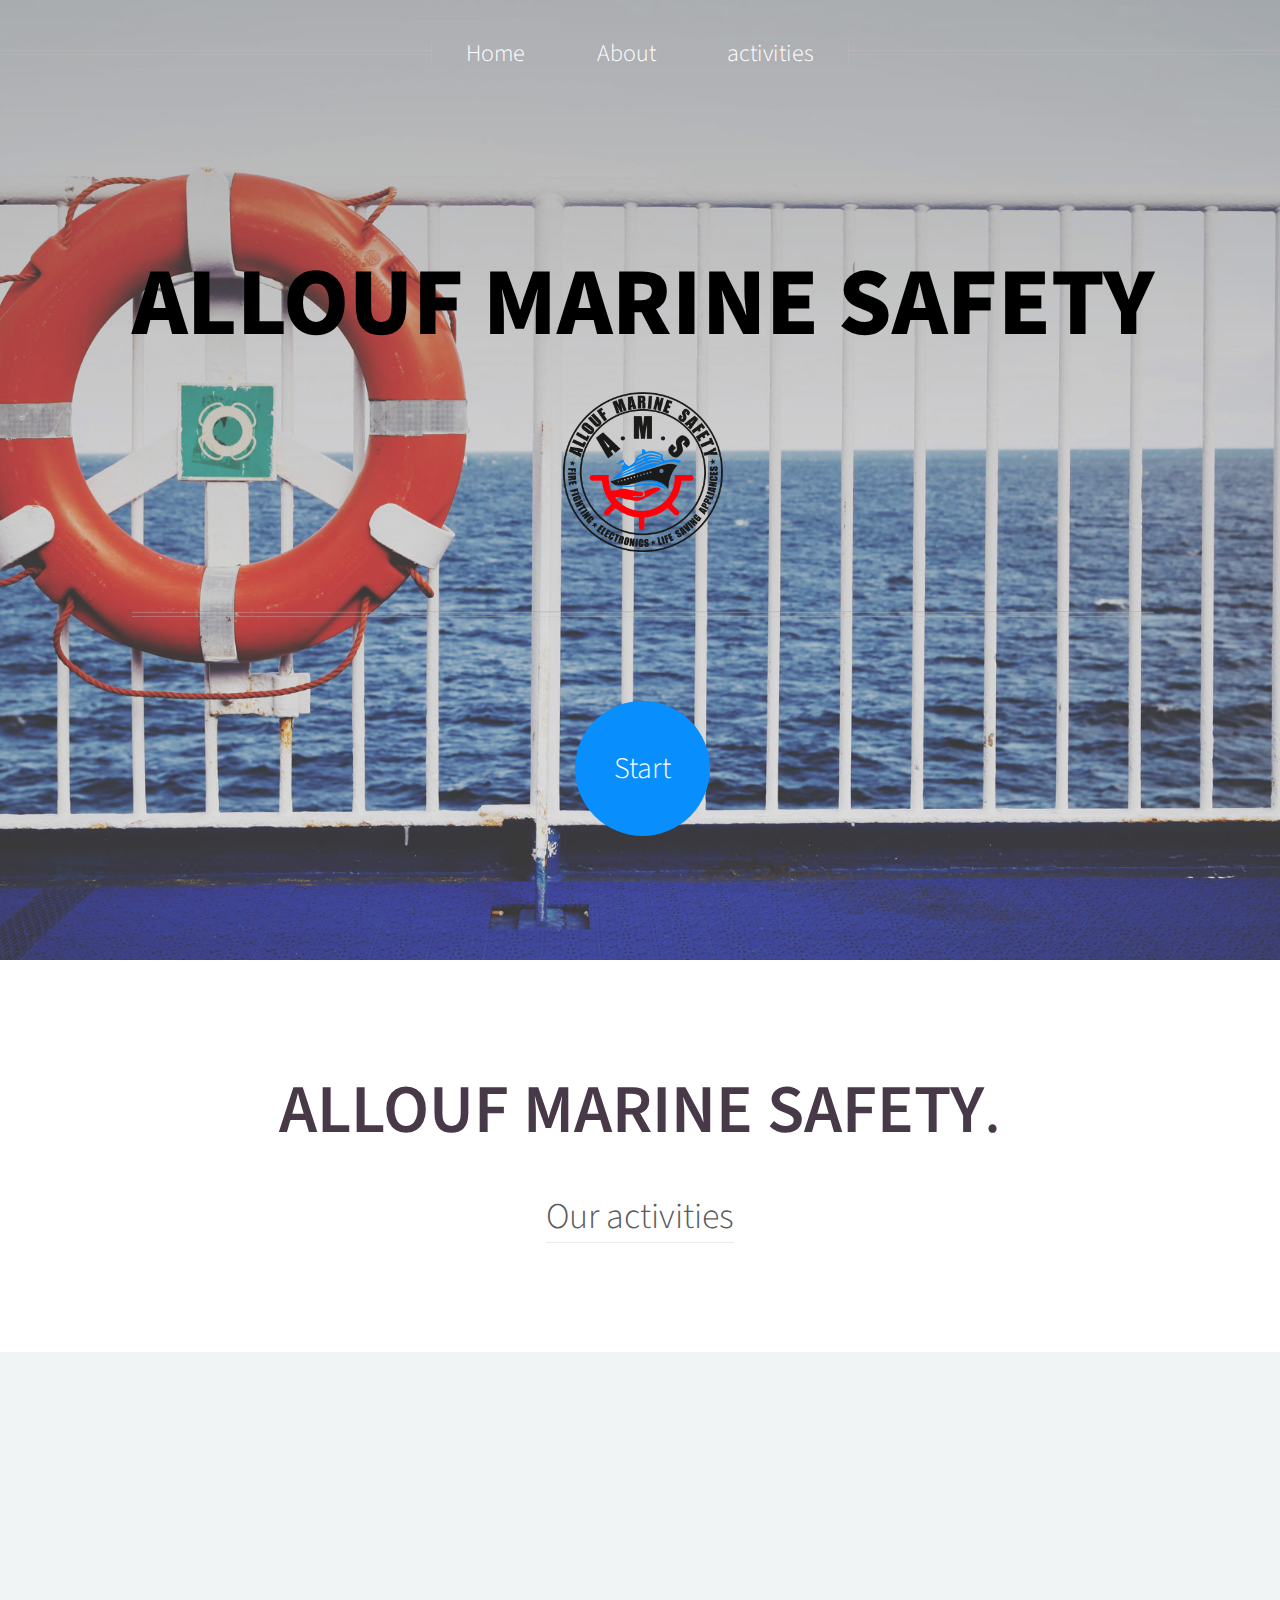
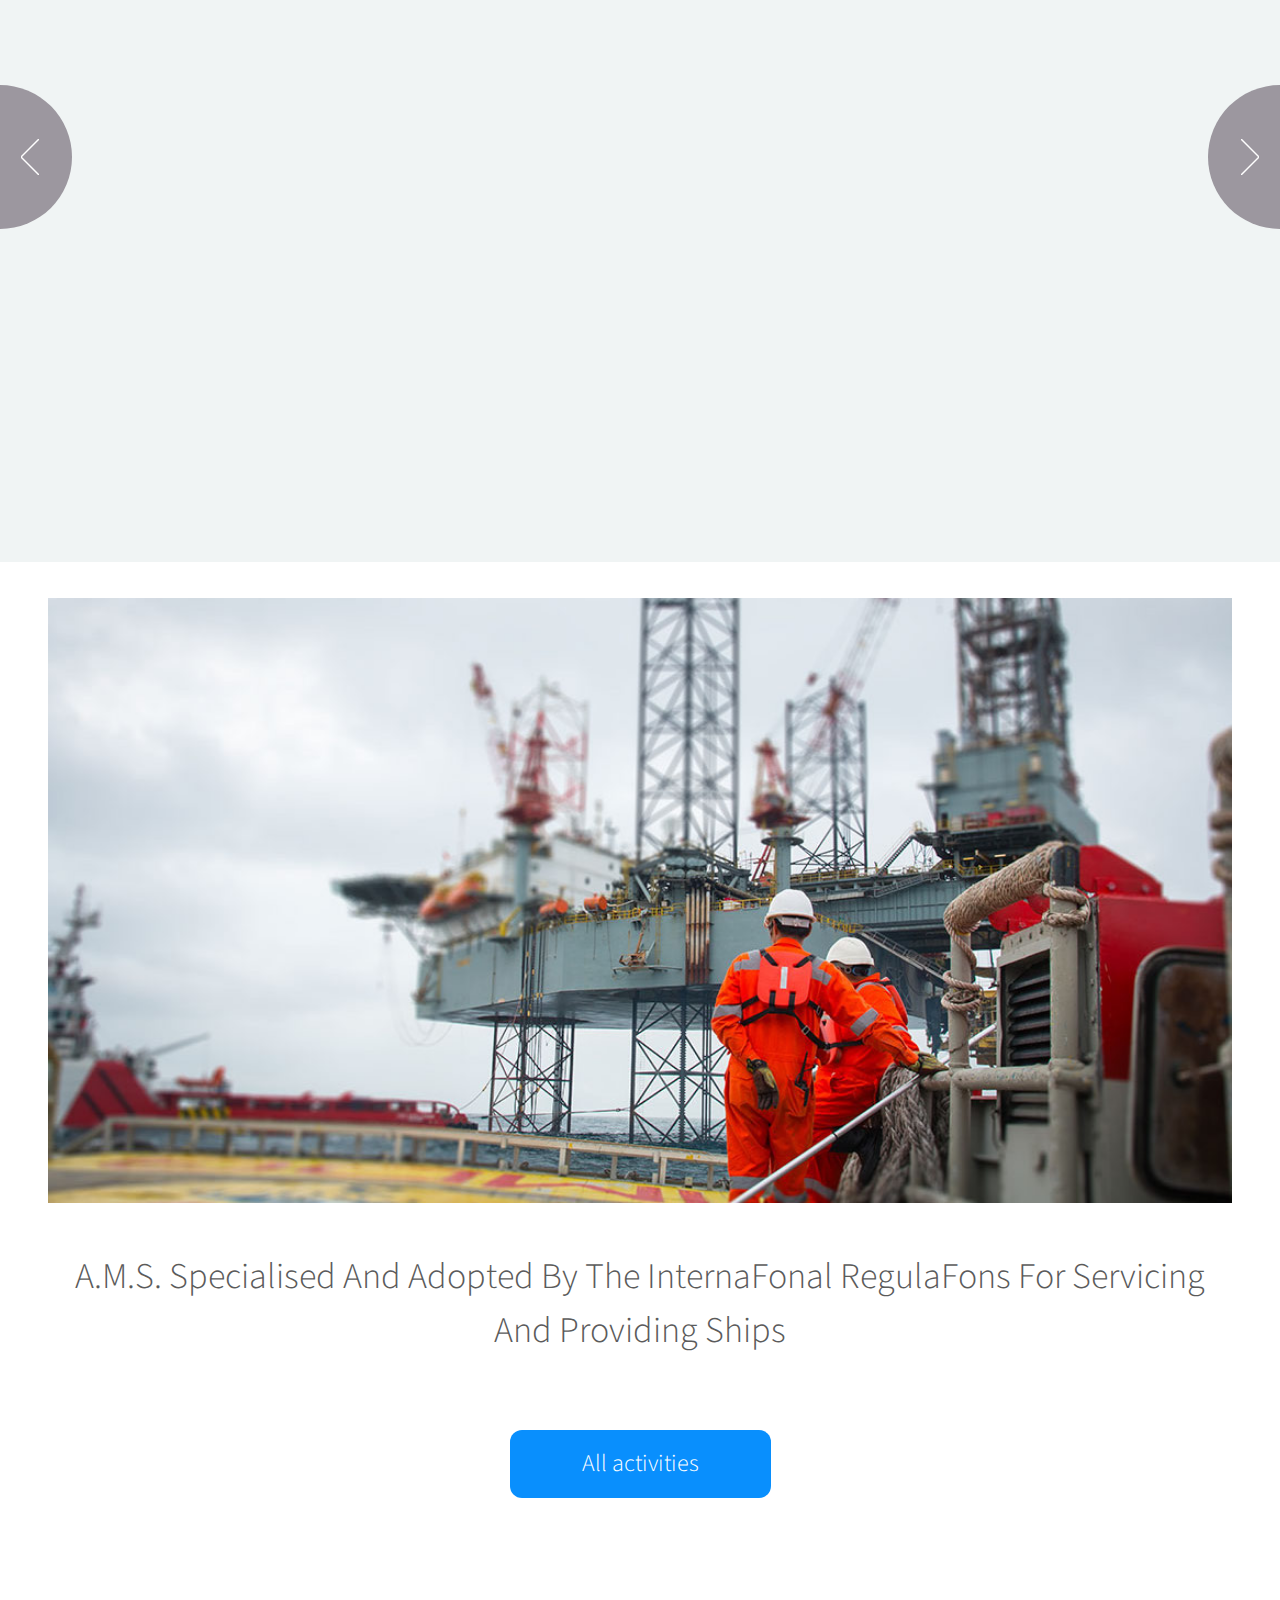
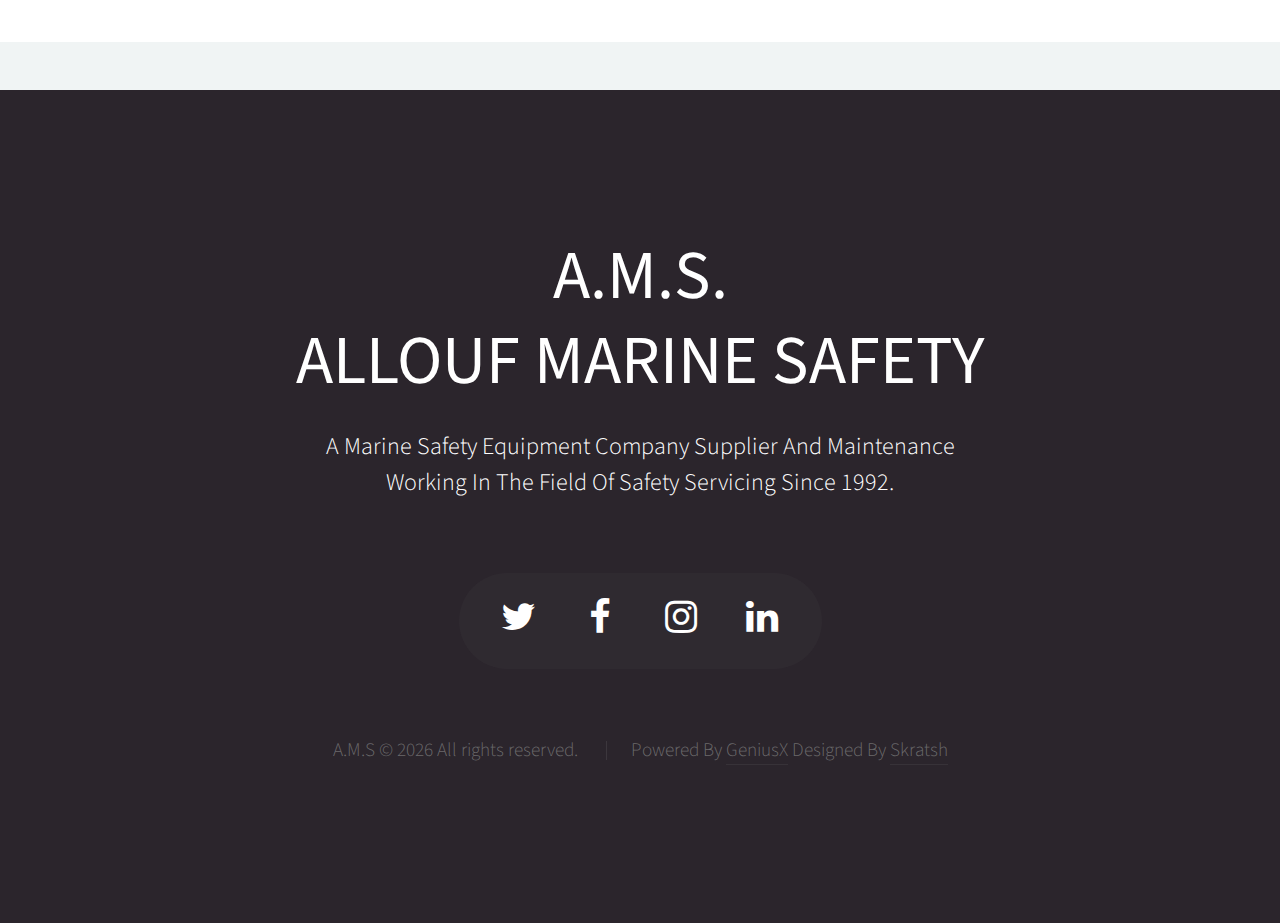
==== commit 61778f60: "title" ====
--- a/index.html
+++ b/index.html
@@ -186,7 +186,7 @@
 									<script type="text/javascript">  document.write(new Date().getFullYear());</script>
 									All rights reserved.
 								</li>
-								<li>Powered By <a href="http://geniustech.net" target="_blank">Genius Tech</a> Designed
+								<li>Powered By <a href="http://geniusx.io" target="_blank">GeniusX</a> Designed
 									By <a href="http://skratsh.com" target="_blank">Skratsh</a></li>
 							</ul>
 						</div>
